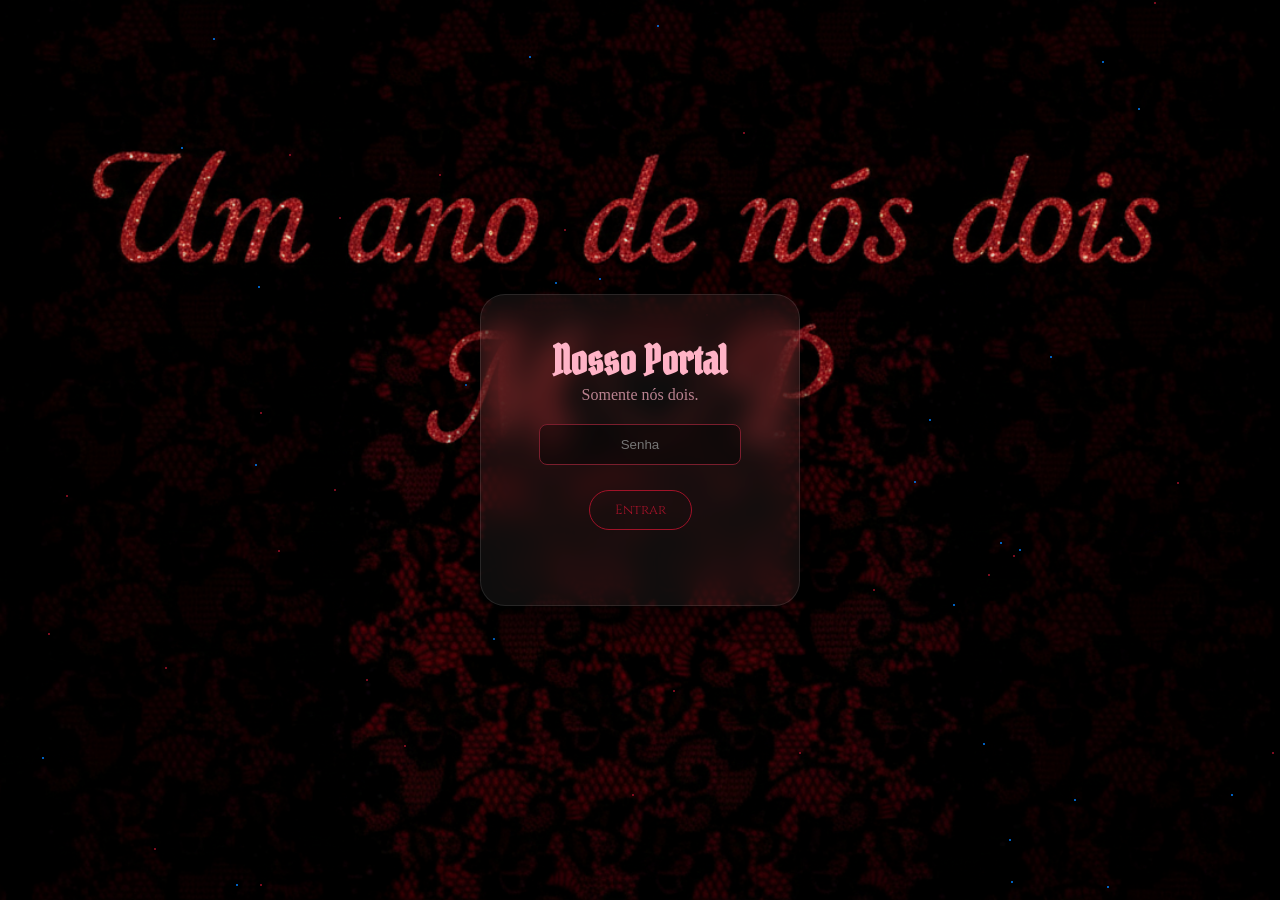
==== index.html @ 2c38cc0b "Update print statement from 'Hello' to 'Goodbye'" ====
<!DOCTYPE html>
<html lang="pt-br">
<head>
<meta charset="UTF-8">
<meta name="viewport" content="width=device-width, initial-scale=1.0">
<title>Acesso</title>

<link rel="icon" type="img/png" href="img/p.png">
<link href="https://fonts.googleapis.com/css2?family=Pirata+One&family=Cinzel&family=Cinzel+Decorative:wght@700&family=IM+Fell+English+SC&display=swap" rel="stylesheet">

<style>
*, *::before, *::after {
    margin: 0; padding: 0; box-sizing: border-box;
}

body::before {
    content: "";
    position: fixed;
    top: 0; left: 0;
    width: 100%; height: 100%;
    background: url('https://www.transparenttextures.com/patterns/stardust.png');
    opacity: 0.12;
    pointer-events: none;
    z-index: 1000;
    transition: opacity 3s ease;
}

body {
    height: 100vh;
    background: url("img/goth.png") no-repeat center center fixed;
    background-size: cover; 
    display: flex;
    justify-content: center;
    align-items: center;
    font-family: 'IM Fell English SC', serif;
    overflow: hidden;
    background-color: black;
    transition: background 1s cubic-bezier(0.25, 1, 0.5, 1), cursor 0.3s ease;
}

body.cursor-gogh { cursor: url("data:image/svg+xml;utf8,<svg xmlns='http://www.w3.org/2000/svg' width='32' height='32' style='font-size:24px'><text y='24'>🖌️</text></svg>"), auto; }
body.cursor-goth { cursor: url("data:image/svg+xml;utf8,<svg xmlns='http://www.w3.org/2000/svg' width='32' height='32' style='font-size:24px'><text y='24'>⚰️</text></svg>"), auto; }
body.cursor-hello { cursor: url("data:image/svg+xml;utf8,<svg xmlns='http://www.w3.org/2000/svg' width='32' height='32' style='font-size:24px'><text y='24'>🎀</text></svg>"), auto; }
body.cursor-blood { cursor: url("data:image/svg+xml;utf8,<svg xmlns='http://www.w3.org/2000/svg' width='32' height='32' style='font-size:24px'><text y='24'>🔪</text></svg>"), auto; }

.particle {
    position: absolute;
    pointer-events: none;
    transition: opacity 1s ease, transform 1s ease;
}

.star-style {
    width: 2px; height: 2px;
    border-radius: 50%;
    animation: moveUp linear infinite, twinkle 2s ease-in-out infinite alternate;
}

.ember-style {
    width: var(--size);
    height: var(--size);
    background: radial-gradient(circle, rgba(230,70,20,0.9) 0%, rgba(50,10,5,0.4) 80%);
    border-radius: 30% 70% 70% 30% / 30% 40% 60% 70%;
    box-shadow: 0 0 8px rgba(255,80,20,0.6), 0 0 15px rgba(255,40,0,0.3);
    filter: blur(0.5px);
    animation: moveUp linear infinite, emberSway 3s ease-in-out infinite alternate;
}

@keyframes moveUp {
    from { transform: translateY(105vh) translateX(0); }
    to { transform: translateY(-10vh) translateX(var(--drift)); }
}

@keyframes twinkle {
    0% { opacity: 0.2; transform: scale(0.8); }
    100% { opacity: 0.8; transform: scale(1.2); }
}

@keyframes emberSway {
    0% { margin-left: 0px; rotate: 0deg; }
    100% { margin-left: 25px; rotate: 45deg; opacity: 0.4; }
}

.login-box {
    width: 320px;
    padding: 40px;
    border: 1px solid rgba(255, 255, 255, 0.1);
    border-radius: 25px;
    box-shadow: 0 20px 50px rgba(0, 0, 0, 0.6);
    background: rgba(255, 255, 255, 0.05);
    backdrop-filter: blur(15px);
    -webkit-backdrop-filter: blur(15px);
    text-align: center;
    color: #ffb3c6;
    z-index: 10;
    position: relative;
    transition: transform 0.1s ease-out, box-shadow 1s ease-in-out, border-color 1s ease-in-out, color 1s ease-in-out, background 1s ease-in-out, border-radius 1s ease-in-out, border-width 0.3s ease, width 0.5s ease;
}

input {
    width: 85%;
    padding: 12px;
    margin-top: 20px;
    background: rgba(0, 0, 0, 0.4);
    border: 1px solid #7a1e2d;
    border-radius: 8px;
    color: #ffb3c6;
    text-align: center;
    outline: none;
    transition: all 0.5s ease;
}

button {
    margin-top: 25px;
    padding: 10px 25px;
    background: transparent;
    border: 1px solid #a11228;
    color: #a11228;
    cursor: inherit;
    font-family: 'Cinzel', serif;
    border-radius: 20px;
    transition: all 0.5s ease;
}

button:hover { background: #a11228; color: black; box-shadow: 0 0 15px #a11228; }

#mensagem { margin-top: 15px; font-weight: bold; min-height: 20px; transition: color 0.4s; }

.state-gogh { border-color: #f1c40f !important; box-shadow: 0 0 40px rgba(241, 196, 15, 0.4) !important; color: #f1c40f !important; }
.state-goth { border-color: #ffffff !important; box-shadow: 0 0 40px rgba(255, 255, 255, 0.4) !important; color: #fff !important; }
.state-hello { border-color: #ffc9da !important; box-shadow: 0 0 40px rgba(255, 201, 218, 0.4) !important; color: #ffc9da !important; }
.state-blood { border-color: #ff0000 !important; box-shadow: 0 0 40px rgba(255, 0, 0, 0.5) !important; color: #ff0000 !important; }
.state-quero { border-color: #0080ff !important; box-shadow: 0 0 40px rgba(0, 128, 255, 0.4) !important; color: #0080ff !important; }

.metamorfose-impacto { animation: quickFlop 0.35s cubic-bezier(0.215, 0.610, 0.355, 1) forwards; }

@keyframes quickFlop {
    0% { transform: scale(1); filter: brightness(1); }
    30% { transform: scale(1.04); filter: brightness(1.8) blur(1px); }
    100% { transform: scale(1); filter: brightness(1); }
}

body.metamorfose-ativa { background-size: cover !important; }

.login-box.metamorfose-caixa {
    width: 380px;
    background: rgba(0, 0, 0, 0.4) !important;
    backdrop-filter: blur(20px) !important;
    -webkit-backdrop-filter: blur(20px) !important;
    border-radius: 0px !important;
    color: #dfba73 !important;
    border-width: 45px !important;
    border-style: solid !important;
    border-image-slice: 65 fill !important;
    box-shadow: 0 40px 90px rgba(0, 0, 0, 1), inset 0 0 45px rgba(122, 30, 45, 0.3), 0 0 60px rgba(223, 186, 115, 0.2) !important;
}

.metamorfose-caixa input {
    background: rgba(0, 0, 0, 0.85) !important;
    border: 1px solid #dfba73 !important;
    color: #fff !important;
    font-family: 'Cinzel', serif;
    letter-spacing: 5px;
    box-shadow: inset 0 0 15px rgba(122, 30, 45, 0.7) !important;
}

.metamorfose-caixa button {
    border: 1px solid #dfba73 !important;
    color: #dfba73 !important;
    background: rgba(20, 2, 3, 0.9) !important;
    font-weight: bold;
    letter-spacing: 3px;
    border-radius: 0px !important;
}
.metamorfose-caixa button:hover {
    background: #dfba73 !important;
    color: #050101 !important;
    box-shadow: 0 0 25px #dfba73 !important;
}

.transition-overlay { position: fixed; top: 0; left: 0; width: 100vw; height: 100vh; pointer-events: none; z-index: 2000; overflow: hidden; }
.final-color-fill { position: fixed; top: 0; left: 0; width: 100vw; height: 100vh; z-index: 2100; opacity: 0; pointer-events: none; animation: finalFillFade 1.5s forwards; animation-delay: 2.5s; }

@keyframes finalFillFade { 0% { opacity: 0; } 100% { opacity: 1; } }

.cross-img {
    position: absolute;
    width: var(--w);
    height: auto;
    filter: drop-shadow(0 0 15px rgba(0,0,0,0.95)) drop-shadow(0 0 5px rgba(223,186,115,0.4));
    z-index: 2002;
    opacity: 0;
}

@keyframes flyCrossImage {
    0% { transform: translate(var(--startX), var(--startY)) scale(0.4) rotate(var(--rotStart)); opacity: 0; }
    15% { opacity: 1; }
    85% { opacity: 1; }
    100% { transform: translate(var(--endX), var(--endY)) scale(1.4) rotate(var(--rotEnd)); opacity: 0; }
}

.mist {
    position: absolute;
    width: 200vw; height: 200vh;
    background: radial-gradient(circle, rgba(10, 1, 1, 0.99) 0%, transparent 85%);
    z-index: 2001;
    opacity: 0;
    animation: riseMist 4s forwards ease-in-out;
}

@keyframes riseMist {
    0% { transform: translateY(80vh); opacity: 0; }
    100% { transform: translateY(-30vh); opacity: 1; }
}

.exit-portal { 
    opacity: 0 !important; 
    transform: scale(0.55) perspective(1000px) rotateX(-25deg) translateY(-60px) !important; 
    pointer-events: none; 
    transition: all 2s cubic-bezier(0.6, -0.28, 0.735, 0.045) !important; 
}

.shake { animation: shake 0.5s; border-color: #ff0000 !important; }
@keyframes shake { 0%, 100% { transform: translateX(0); } 25% { transform: translateX(-5px); } 75% { transform: translateX(5px); } }
</style>
</head>

<body>

<div class="login-box" id="loginBox">
    <h2 id="tituloPortal" style="font-family: 'Pirata One', cursive; font-size: 2.5rem; margin-bottom: 0; transition: all 0.3s cubic-bezier(0.25, 1, 0.5, 1);">Nosso Portal</h2>
    <p id="subtituloPortal" style="opacity: 0.7; transition: all 0.3s cubic-bezier(0.25, 1, 0.5, 1);">Somente nós dois.</p>

    <input type="password" id="senha" placeholder="Senha" autocomplete="off">
    <br>
    <button onclick="entrar()" id="btnEntrar">Entrar</button>

    <audio id="musicaFundo" loop>
        <source src="music/dark.mp3" type="audio/mpeg">
    </audio>

    <p id="mensagem"></p>
</div>

<script>
const SENHA_SECRETA_GOTICA = "relicario"; 
const URL_DESTINO_GOTICO   = "https://2p666.github.io/Vitoriano/"; 
const CAMINHO_IMAGEM_CRUZ    = "img/Cruz.png"; 
const IMAGEM_FUNDO_METAMORFOSE = "img/Skull.png";
const IMAGEM_MOLDURA_GOTICA    = "img/moldura.png"; 

const inputSenha = document.getElementById("senha");
const box = document.getElementById("loginBox");
const body = document.body;
const musica = document.getElementById("musicaFundo");
let erros = 0;
let metamorfoseDisparada = false;
let faseDoisLiberada = false;

// CORREÇÃO: Força o estado original da página ao retornar via setinha do navegador
window.addEventListener("pageshow", (event) => {
    // Reseta o input e remove classes de estado que poderiam travar a interface
    inputSenha.value = "";
    box.classList.remove('exit-portal');
    box.style.display = 'block';
    
    if (event.persisted || (window.performance && window.performance.navigation.type === 2)) {
        desfazerMetamorfose();
    }
});

function recriarParticulas(tipo) {
    document.querySelectorAll('.particle').forEach(p => p.remove());
    for(let i=0; i<55; i++){ 
        let p = document.createElement("div");
        p.className = "particle";
        p.style.left = Math.random() * 100 + "%";
        p.style.top = Math.random() * 100 + "vh";
        if (tipo === 'brasas') {
            p.classList.add('ember-style');
            const size = (Math.random() * 5 + 2) + "px";
            p.style.setProperty('--size', size);
            p.style.setProperty('--drift', (Math.random() * 80 - 40) + "px");
            p.style.animationDuration = (Math.random() * 4 + 3) + "s";
        } else {
            p.classList.add('star-style');
            p.style.background = Math.random() > 0.5 ? "#a11228" : "#0080ff";
            p.style.animationDuration = (Math.random() * 10 + 8) + "s";
        }
        p.style.animationDelay = (Math.random() * 4) + "s";
        document.body.appendChild(p);
    }
}

recriarParticulas('estrelas');

inputSenha.addEventListener("input", (e) => {
    const val = e.target.value.toLowerCase().trim();
    if(val === SENHA_SECRETA_GOTICA) {
        if(!metamorfoseDisparada) {
            metamorfoseDisparada = true;
            executarMetamorfoseCompleta();
        }
        return;
    }
    if(metamorfoseDisparada && val !== SENHA_SECRETA_GOTICA) {
        desfazerMetamorfose();
        return;
    }
    box.classList.remove('state-gogh', 'state-goth', 'state-hello', 'state-blood', 'state-quero');
    body.classList.remove('cursor-gogh', 'cursor-goth', 'cursor-hello', 'cursor-blood');
    if(val.includes("gogh")) { box.classList.add('state-gogh'); body.classList.add('cursor-gogh'); } 
    else if(val.includes("goth")) { box.classList.add('state-goth'); body.classList.add('cursor-goth'); } 
    else if(val.includes("hello") || val.includes("kitty")) { box.classList.add('state-hello'); body.classList.add('cursor-hello'); } 
    else if(val.includes("escatologia")) { box.classList.add('state-blood'); body.classList.add('cursor-blood'); } 
    else if(val.includes("quero vose")) { box.classList.add('state-quero'); }
});

document.addEventListener('mousemove', (e) => {
    if(box.classList.contains('exit-portal') || box.classList.contains('metamorfose-impacto')) {
        box.style.transform = "perspective(1000px) rotateX(0deg) rotateY(0deg)";
        return;
    }
    const x = e.clientX; const y = e.clientY;
    const rect = box.getBoundingClientRect();
    const boxCenterX = rect.left + rect.width / 2;
    const boxCenterY = rect.top + rect.height / 2;
    const rotateX = (boxCenterY - y) / 25; const rotateY = (x - boxCenterX) / 25;
    box.style.transform = `perspective(1000px) rotateX(${rotateX}deg) rotateY(${rotateY}deg)`;
});

inputSenha.addEventListener("keypress", (e) => { 
    if(e.key === "Enter") {
        if(faseDoisLiberada) dispararSaidaPortal();
        else entrar(); 
    }
});

function executarMetamorfoseCompleta() {
    musica.play().catch(e => console.log("Áudio aguardando interação."));
    const msg = document.getElementById("mensagem");
    const titulo = document.getElementById("tituloPortal");
    const subtitulo = document.getElementById("subtituloPortal");
    box.classList.add('metamorfose-impacto');
    box.style.borderImageSource = `url("${IMAGEM_MOLDURA_GOTICA}")`;
    body.style.background = `linear-gradient(135deg, rgba(10, 0, 1, 0.99) 0%, rgba(32, 1, 4, 0.95) 45%, rgba(0, 0, 0, 1) 100%), url("${IMAGEM_FUNDO_METAMORFOSE}") no-repeat center center fixed`;
    body.classList.add('metamorfose-ativa');
    box.classList.add('metamorfose-caixa');
    body.classList.remove('cursor-gogh', 'cursor-goth', 'cursor-hello', 'cursor-blood');
    body.classList.add('cursor-goth');
    recriarParticulas('brasas');
    msg.style.color = "#dfba73";
    msg.innerText = "Para sempre";
    titulo.style.fontFamily = "'Cinzel Decorative', serif";
    titulo.innerText = "Codein";
    titulo.style.textShadow = "0 0 20px rgba(223, 186, 115, 0.6)";
    subtitulo.innerText = "1 ANO";
    subtitulo.style.color = "#dfba73";
    subtitulo.style.opacity = "0.9";
    faseDoisLiberada = true; 
    setTimeout(() => { box.classList.remove('metamorfose-impacto'); }, 400);
}

function desfazerMetamorfose() {
    musica.pause();
    musica.currentTime = 0;
    metamorfoseDisparada = false;
    faseDoisLiberada = false;
    box.classList.remove('metamorfose-impacto');
    box.style.borderImageSource = "none";
    box.style.borderWidth = "";
    body.style.background = ""; 
    body.classList.remove('metamorfose-ativa');
    box.classList.remove('metamorfose-caixa');
    body.classList.remove('cursor-goth');
    recriarParticulas('estrelas');
    const titulo = document.getElementById("tituloPortal");
    const subtitulo = document.getElementById("subtituloPortal");
    const msg = document.getElementById("mensagem");
    titulo.style.fontFamily = "'Pirata One', cursive";
    titulo.innerText = "Nosso Portal";
    titulo.style.textShadow = "none";
    subtitulo.innerText = "Somente nós dois.";
    subtitulo.style.color = "";
    subtitulo.style.opacity = "0.7";
    msg.innerText = "";
}

function dispararSaidaPortal() {
    box.classList.add('exit-portal');
    triggerSpecialTransition(() => { window.location.href = URL_DESTINO_GOTICO; });
}

function triggerSpecialTransition(callback) {
    const container = document.createElement('div');
    container.className = 'transition-overlay';
    document.body.appendChild(container);
    const colorFill = document.createElement('div');
    colorFill.className = 'final-color-fill';
    colorFill.style.backgroundColor = "#030001"; 
    document.body.appendChild(colorFill);
    const mist = document.createElement('div');
    mist.className = 'mist';
    container.appendChild(mist);
    for(let i=0; i<15; i++) {
        setTimeout(() => {
            if(!box.classList.contains('exit-portal')) return;
            const img = document.createElement('img');
            img.src = CAMINHO_IMAGEM_CRUZ;
            img.className = 'cross-img';
            const width = Math.floor(Math.random() * 40 + 50) + "px";
            const startX = Math.random() * 90 + "vw";
            const startY = "110vh";
            const endX = (Math.random() * 120 - 10) + "vw";
            const endY = "-30vh";
            const rotStart = Math.random() * 40 - 20;
            const rotEnd = rotStart + (Math.random() * 60 - 30);
            img.style.setProperty('--w', width);
            img.style.setProperty('--startX', startX);
            img.style.setProperty('--startY', startY);
            img.style.setProperty('--endX', endX);
            img.style.setProperty('--endY', endY);
            img.style.setProperty('--rotStart', rotStart + 'deg');
            img.style.setProperty('--rotEnd', rotEnd + 'deg');
            img.style.animation = `flyCrossImage 4s forwards ease-in-out`;
            container.appendChild(img);
        }, i * 180);
    }
    setTimeout(callback, 4000); 
}

function entrar() {
    if (faseDoisLiberada) { dispararSaidaPortal(); return; }
    if (metamorfoseDisparada) return; 
    let senha = inputSenha.value.toLowerCase().trim();
    const msg = document.getElementById("mensagem");
    box.classList.remove('shake');
    function acerto(url, texto, particleColor, usarTransicao) {
        msg.style.color = particleColor;
        if(texto) msg.innerText = texto;
        if(url) {
            document.body.style.background = "black";
            box.classList.add('exit-portal');
            if(usarTransicao) { triggerSpecialTransition(() => { window.location.href = url; }); } 
            else { setTimeout(() => { window.location.href = url; }, 1000); }
        } else {
            box.style.borderColor = particleColor;
            box.style.boxShadow = `0 0 30px ${particleColor}`;
            setTimeout(() => { box.style.borderColor = ""; box.style.boxShadow = ""; }, 3000);
        }
    }
    if (senha === "goth") acerto("https://2p666.github.io/goth/", "O portal das sombras se abre...", "#ffffff", true);
    else if (senha === "gogh") acerto("https://2p666.github.io/gogh/index.html", "Pintando nossa história...", "#f1c40f");
    else if (senha === "hellokitty" || senha === "hello") acerto("https://2p666.github.io/Hello/", "Hello Kitty!!!", "#ffc9da");
    else if (senha === "primeiro") acerto("Burton.html", "O primeiro de vários", "#a11228", true);
    else if (senha === "amo você") acerto("https://2p666.github.io/Sixmonts/", "Eu te amo mais", "#ff4d4d");
    else if (senha === "quero vose") acerto("https://2p666.github.io/Contador./", "Contando os segundos...", "#0080ff");
    else if (senha === "nenem") acerto(null, "Eu te amo MUUUIITOO.", "#0080ff");
    else if (senha === "papai") acerto(null, "QUE LINDAAA VOSE ACERTOU", "#0080ff");
    else if (senha === "segredo") acerto(null, "Gênia", "#0080ff");
    else if (senha === "codeina") acerto(null, "Dona do meu ser.", "#0080ff");
    else if (senha === "escatologia filmes") acerto("https://escatologiafilmes.com", "O horror se aproxima...", "#ff0000");
    else if (senha === "larga a mão") acerto(null, "KKKKKKK larga a mão que você escreveu larga a mão", "#0080ff");
    else if (senha === "infinito") acerto(null, "Nosso tempo é eterno.", "#0080ff");
    else if (senha === "kaneki" || senha === "paulo") acerto(null, "Eu i ele né", "#0080ff");
    else if (senha === "tubarão te amo") acerto(null, "TCHUBARAAAWWWWW", "#0080ff");
    else if (senha === "") msg.innerText = "Digite a chave.";
    else {
        erros++;
        void box.offsetWidth; 
        box.classList.add('shake');
        msg.style.color = "#ff0000";
        msg.innerText = erros >= 3 ? "Dica: Só dia 01/06" : "Senha Incorreta.";
    }
}
</script>
</body>
</html>
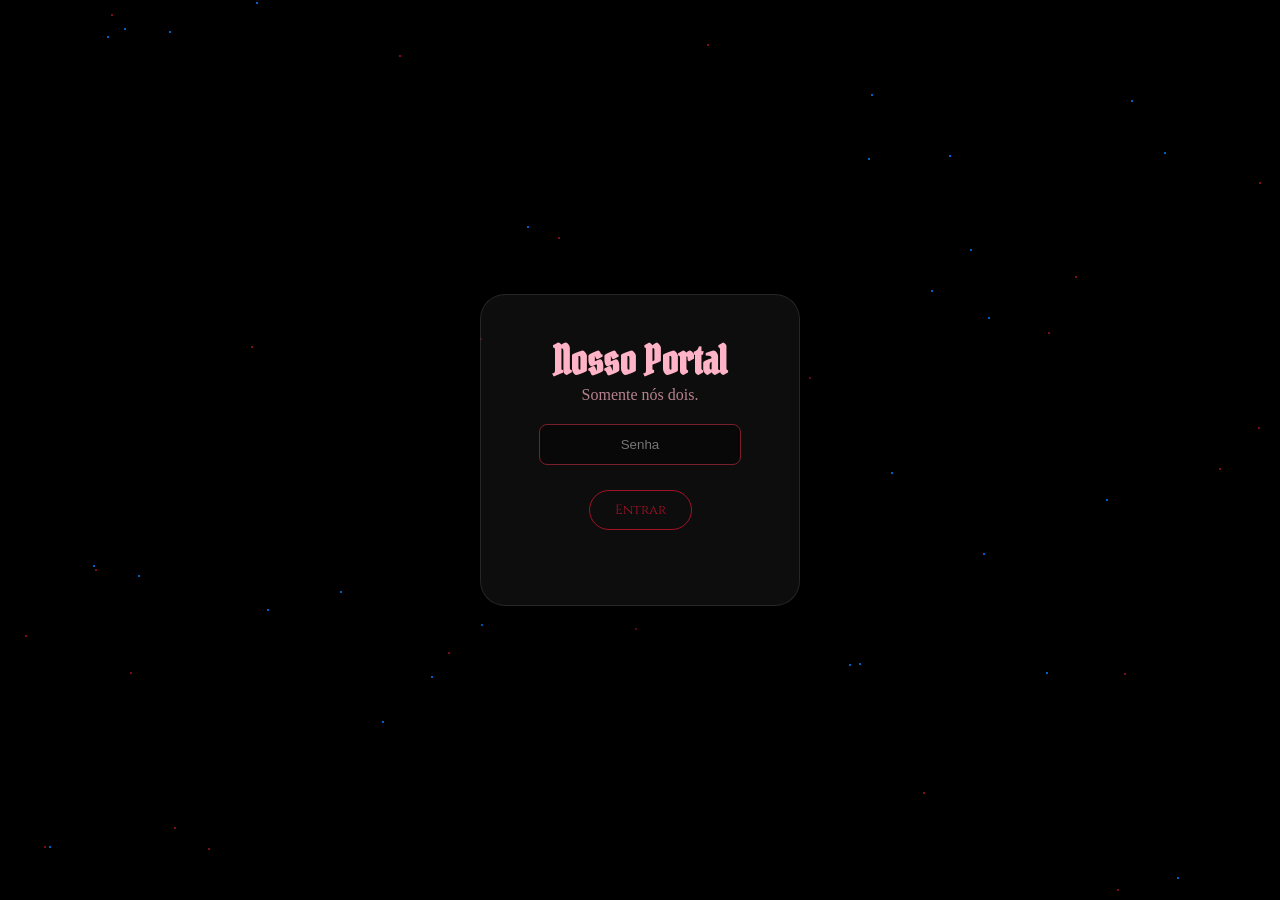
==== commit 706ef96a: "Update index.html" ====
--- a/index.html
+++ b/index.html
@@ -27,7 +27,7 @@
 
 body {
     height: 100vh;
-    background: url("img/goth.png") no-repeat center center fixed;
+    background: url("img/goth.pjg") no-repeat center center fixed;
     background-size: cover; 
     display: flex;
     justify-content: center;
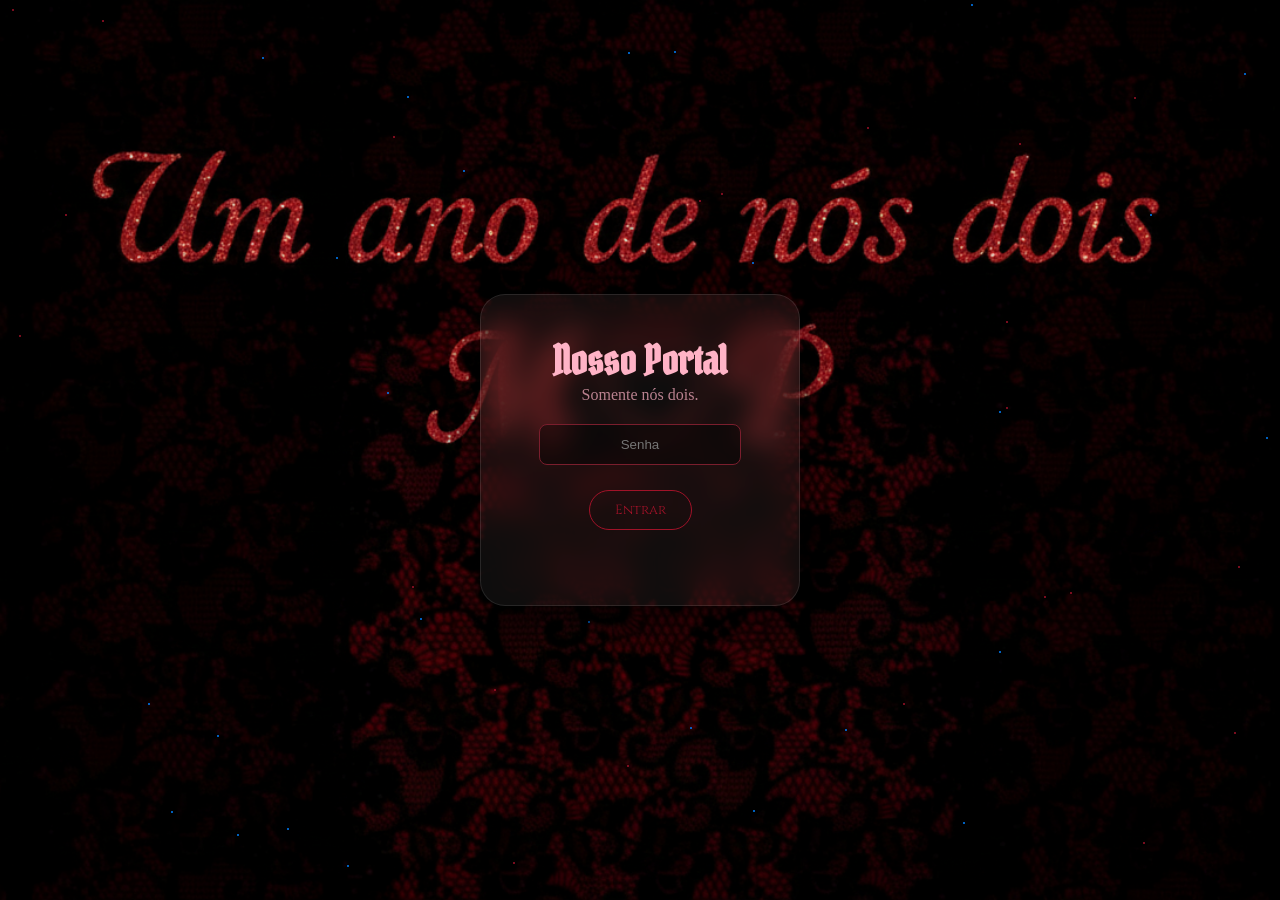
==== commit c58b0279: "Update print statement from 'Hello' to 'Goodbye'" ====
--- a/index.html
+++ b/index.html
@@ -27,7 +27,7 @@
 
 body {
     height: 100vh;
-    background: url("img/goth.pjg") no-repeat center center fixed;
+    background: url("img/goth.png") no-repeat center center fixed;
     background-size: cover; 
     display: flex;
     justify-content: center;
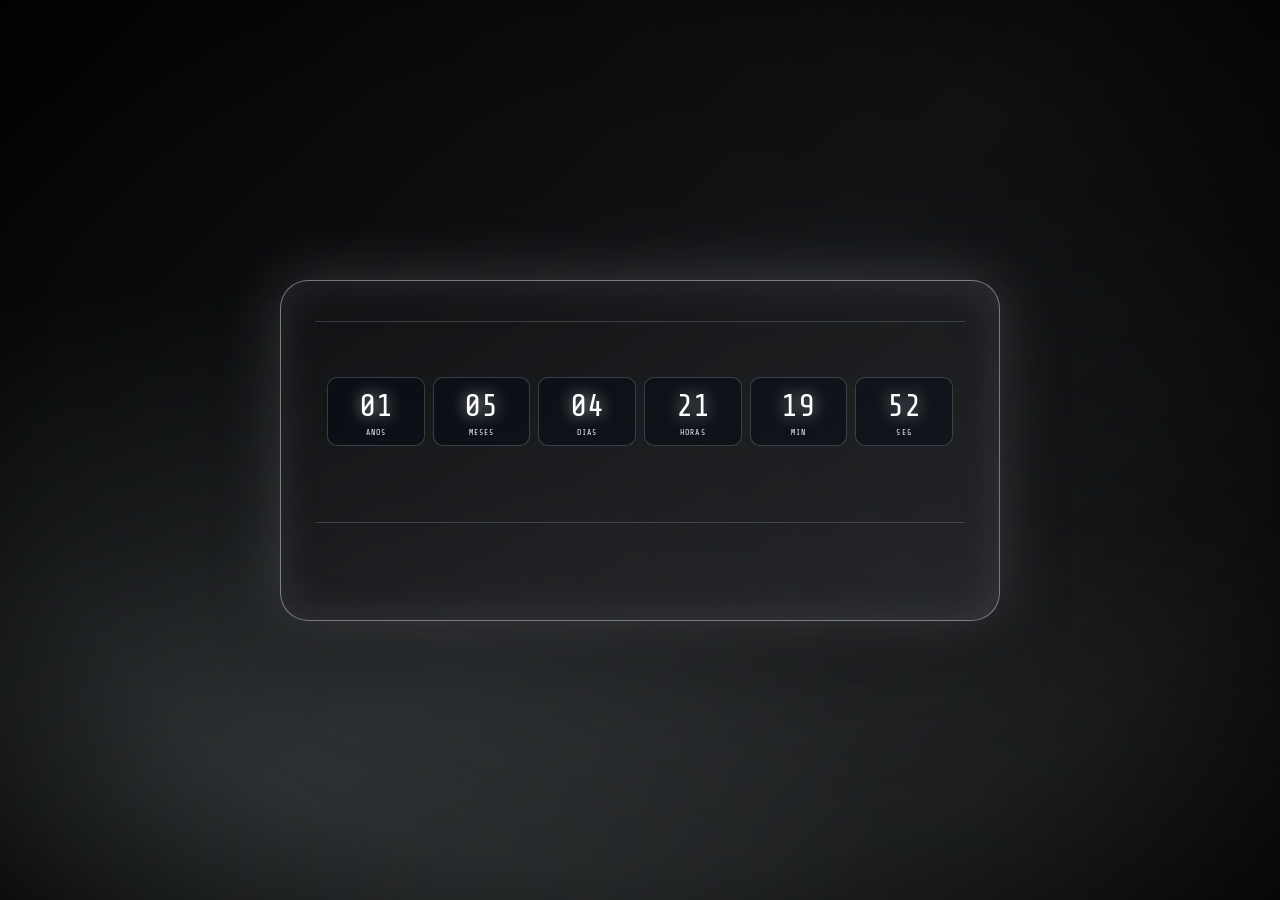
==== commit 395cf833: "Update index.html" ====
--- a/index.html
+++ b/index.html
@@ -1,477 +1,815 @@
-<!DOCTYPE html>
-<html lang="pt-br">
+<!doctype html>
+<html lang="pt-BR">
 <head>
-<meta charset="UTF-8">
-<meta name="viewport" content="width=device-width, initial-scale=1.0">
-<title>Acesso</title>
-
-<link rel="icon" type="img/png" href="img/p.png">
-<link href="https://fonts.googleapis.com/css2?family=Pirata+One&family=Cinzel&family=Cinzel+Decorative:wght@700&family=IM+Fell+English+SC&display=swap" rel="stylesheet">
-
-<style>
-*, *::before, *::after {
-    margin: 0; padding: 0; box-sizing: border-box;
-}
-
-body::before {
-    content: "";
-    position: fixed;
-    top: 0; left: 0;
-    width: 100%; height: 100%;
-    background: url('https://www.transparenttextures.com/patterns/stardust.png');
-    opacity: 0.12;
-    pointer-events: none;
-    z-index: 1000;
-    transition: opacity 3s ease;
-}
-
-body {
-    height: 100vh;
-    background: url("img/goth.png") no-repeat center center fixed;
-    background-size: cover; 
-    display: flex;
-    justify-content: center;
-    align-items: center;
-    font-family: 'IM Fell English SC', serif;
-    overflow: hidden;
-    background-color: black;
-    transition: background 1s cubic-bezier(0.25, 1, 0.5, 1), cursor 0.3s ease;
-}
-
-body.cursor-gogh { cursor: url("data:image/svg+xml;utf8,<svg xmlns='http://www.w3.org/2000/svg' width='32' height='32' style='font-size:24px'><text y='24'>🖌️</text></svg>"), auto; }
-body.cursor-goth { cursor: url("data:image/svg+xml;utf8,<svg xmlns='http://www.w3.org/2000/svg' width='32' height='32' style='font-size:24px'><text y='24'>⚰️</text></svg>"), auto; }
-body.cursor-hello { cursor: url("data:image/svg+xml;utf8,<svg xmlns='http://www.w3.org/2000/svg' width='32' height='32' style='font-size:24px'><text y='24'>🎀</text></svg>"), auto; }
-body.cursor-blood { cursor: url("data:image/svg+xml;utf8,<svg xmlns='http://www.w3.org/2000/svg' width='32' height='32' style='font-size:24px'><text y='24'>🔪</text></svg>"), auto; }
-
-.particle {
-    position: absolute;
-    pointer-events: none;
-    transition: opacity 1s ease, transform 1s ease;
-}
-
-.star-style {
-    width: 2px; height: 2px;
-    border-radius: 50%;
-    animation: moveUp linear infinite, twinkle 2s ease-in-out infinite alternate;
-}
-
-.ember-style {
-    width: var(--size);
-    height: var(--size);
-    background: radial-gradient(circle, rgba(230,70,20,0.9) 0%, rgba(50,10,5,0.4) 80%);
-    border-radius: 30% 70% 70% 30% / 30% 40% 60% 70%;
-    box-shadow: 0 0 8px rgba(255,80,20,0.6), 0 0 15px rgba(255,40,0,0.3);
-    filter: blur(0.5px);
-    animation: moveUp linear infinite, emberSway 3s ease-in-out infinite alternate;
-}
-
-@keyframes moveUp {
-    from { transform: translateY(105vh) translateX(0); }
-    to { transform: translateY(-10vh) translateX(var(--drift)); }
-}
-
-@keyframes twinkle {
-    0% { opacity: 0.2; transform: scale(0.8); }
-    100% { opacity: 0.8; transform: scale(1.2); }
-}
-
-@keyframes emberSway {
-    0% { margin-left: 0px; rotate: 0deg; }
-    100% { margin-left: 25px; rotate: 45deg; opacity: 0.4; }
-}
-
-.login-box {
-    width: 320px;
-    padding: 40px;
-    border: 1px solid rgba(255, 255, 255, 0.1);
-    border-radius: 25px;
-    box-shadow: 0 20px 50px rgba(0, 0, 0, 0.6);
-    background: rgba(255, 255, 255, 0.05);
-    backdrop-filter: blur(15px);
-    -webkit-backdrop-filter: blur(15px);
-    text-align: center;
-    color: #ffb3c6;
-    z-index: 10;
-    position: relative;
-    transition: transform 0.1s ease-out, box-shadow 1s ease-in-out, border-color 1s ease-in-out, color 1s ease-in-out, background 1s ease-in-out, border-radius 1s ease-in-out, border-width 0.3s ease, width 0.5s ease;
-}
-
-input {
-    width: 85%;
-    padding: 12px;
-    margin-top: 20px;
-    background: rgba(0, 0, 0, 0.4);
-    border: 1px solid #7a1e2d;
-    border-radius: 8px;
-    color: #ffb3c6;
-    text-align: center;
-    outline: none;
-    transition: all 0.5s ease;
-}
-
-button {
-    margin-top: 25px;
-    padding: 10px 25px;
-    background: transparent;
-    border: 1px solid #a11228;
-    color: #a11228;
-    cursor: inherit;
-    font-family: 'Cinzel', serif;
-    border-radius: 20px;
-    transition: all 0.5s ease;
-}
-
-button:hover { background: #a11228; color: black; box-shadow: 0 0 15px #a11228; }
-
-#mensagem { margin-top: 15px; font-weight: bold; min-height: 20px; transition: color 0.4s; }
-
-.state-gogh { border-color: #f1c40f !important; box-shadow: 0 0 40px rgba(241, 196, 15, 0.4) !important; color: #f1c40f !important; }
-.state-goth { border-color: #ffffff !important; box-shadow: 0 0 40px rgba(255, 255, 255, 0.4) !important; color: #fff !important; }
-.state-hello { border-color: #ffc9da !important; box-shadow: 0 0 40px rgba(255, 201, 218, 0.4) !important; color: #ffc9da !important; }
-.state-blood { border-color: #ff0000 !important; box-shadow: 0 0 40px rgba(255, 0, 0, 0.5) !important; color: #ff0000 !important; }
-.state-quero { border-color: #0080ff !important; box-shadow: 0 0 40px rgba(0, 128, 255, 0.4) !important; color: #0080ff !important; }
-
-.metamorfose-impacto { animation: quickFlop 0.35s cubic-bezier(0.215, 0.610, 0.355, 1) forwards; }
-
-@keyframes quickFlop {
-    0% { transform: scale(1); filter: brightness(1); }
-    30% { transform: scale(1.04); filter: brightness(1.8) blur(1px); }
-    100% { transform: scale(1); filter: brightness(1); }
-}
-
-body.metamorfose-ativa { background-size: cover !important; }
-
-.login-box.metamorfose-caixa {
-    width: 380px;
-    background: rgba(0, 0, 0, 0.4) !important;
-    backdrop-filter: blur(20px) !important;
-    -webkit-backdrop-filter: blur(20px) !important;
-    border-radius: 0px !important;
-    color: #dfba73 !important;
-    border-width: 45px !important;
-    border-style: solid !important;
-    border-image-slice: 65 fill !important;
-    box-shadow: 0 40px 90px rgba(0, 0, 0, 1), inset 0 0 45px rgba(122, 30, 45, 0.3), 0 0 60px rgba(223, 186, 115, 0.2) !important;
-}
-
-.metamorfose-caixa input {
-    background: rgba(0, 0, 0, 0.85) !important;
-    border: 1px solid #dfba73 !important;
-    color: #fff !important;
-    font-family: 'Cinzel', serif;
-    letter-spacing: 5px;
-    box-shadow: inset 0 0 15px rgba(122, 30, 45, 0.7) !important;
-}
-
-.metamorfose-caixa button {
-    border: 1px solid #dfba73 !important;
-    color: #dfba73 !important;
-    background: rgba(20, 2, 3, 0.9) !important;
-    font-weight: bold;
-    letter-spacing: 3px;
-    border-radius: 0px !important;
-}
-.metamorfose-caixa button:hover {
-    background: #dfba73 !important;
-    color: #050101 !important;
-    box-shadow: 0 0 25px #dfba73 !important;
-}
-
-.transition-overlay { position: fixed; top: 0; left: 0; width: 100vw; height: 100vh; pointer-events: none; z-index: 2000; overflow: hidden; }
-.final-color-fill { position: fixed; top: 0; left: 0; width: 100vw; height: 100vh; z-index: 2100; opacity: 0; pointer-events: none; animation: finalFillFade 1.5s forwards; animation-delay: 2.5s; }
-
-@keyframes finalFillFade { 0% { opacity: 0; } 100% { opacity: 1; } }
-
-.cross-img {
-    position: absolute;
-    width: var(--w);
-    height: auto;
-    filter: drop-shadow(0 0 15px rgba(0,0,0,0.95)) drop-shadow(0 0 5px rgba(223,186,115,0.4));
-    z-index: 2002;
-    opacity: 0;
-}
-
-@keyframes flyCrossImage {
-    0% { transform: translate(var(--startX), var(--startY)) scale(0.4) rotate(var(--rotStart)); opacity: 0; }
-    15% { opacity: 1; }
-    85% { opacity: 1; }
-    100% { transform: translate(var(--endX), var(--endY)) scale(1.4) rotate(var(--rotEnd)); opacity: 0; }
-}
-
-.mist {
-    position: absolute;
-    width: 200vw; height: 200vh;
-    background: radial-gradient(circle, rgba(10, 1, 1, 0.99) 0%, transparent 85%);
-    z-index: 2001;
-    opacity: 0;
-    animation: riseMist 4s forwards ease-in-out;
-}
-
-@keyframes riseMist {
-    0% { transform: translateY(80vh); opacity: 0; }
-    100% { transform: translateY(-30vh); opacity: 1; }
-}
-
-.exit-portal { 
-    opacity: 0 !important; 
-    transform: scale(0.55) perspective(1000px) rotateX(-25deg) translateY(-60px) !important; 
-    pointer-events: none; 
-    transition: all 2s cubic-bezier(0.6, -0.28, 0.735, 0.045) !important; 
-}
-
-.shake { animation: shake 0.5s; border-color: #ff0000 !important; }
-@keyframes shake { 0%, 100% { transform: translateX(0); } 25% { transform: translateX(-5px); } 75% { transform: translateX(5px); } }
-</style>
+  <meta charset="utf-8">
+  <meta name="viewport" content="width=device-width, initial-scale=1">
+  <title>Multivariável</title>
+  <link rel="preconnect" href="https://fonts.googleapis.com">
+  <link rel="preconnect" href="https://fonts.gstatic.com" crossorigin>
+  <link href="https://fonts.googleapis.com/css2?family=Cinzel:wght@500;600;700&family=IM+Fell+English:ital@0;1&family=Share+Tech+Mono&display=swap" rel="stylesheet">
+  <style>
+    /* ==============================================================
+       MULTIVARIÁVEL — CONTADOR DO REINO
+       Tudo que você precisa trocar está concentrado em CONFIG, no JS.
+       Não há SVG nem imagens externas: use somente seus arquivos em img/.
+       ============================================================== */
+
+    :root {
+      --accent: #bfc2c7;
+      --accent-rgb: 191, 194, 199;
+      --accent-soft: #f1f1f1;
+      --ink: #121416;
+      --panel: rgba(18, 19, 21, .76);
+      --moon-glow: rgba(225, 225, 225, .25);
+    }
+
+    * { box-sizing: border-box; }
+
+    html,
+    body {
+      width: 100%;
+      min-height: 100%;
+      margin: 0;
+      overflow: hidden;
+      background: #05090e;
+      color: #f5fbff;
+    }
+
+    body {
+      font-family: 'IM Fell English', Georgia, serif;
+      user-select: none;
+    }
+
+    #scene,
+    .layer {
+      position: fixed;
+      inset: 0;
+      overflow: hidden;
+    }
+
+    #scene {
+      isolation: isolate;
+      background-color: var(--ink);
+      background-image: var(--background-image);
+      background-position: center;
+      background-size: cover;
+      background-repeat: no-repeat;
+      transition: background-image 1.2s ease, filter 1.2s ease, background-position .25s ease;
+    }
+
+    #scene::after {
+      content: '';
+      position: absolute;
+      inset: 0;
+      z-index: 1;
+      pointer-events: none;
+      background: var(--scene-overlay,
+        linear-gradient(135deg, rgba(3, 10, 23, .68), rgba(var(--accent-rgb), .07) 46%, rgba(0, 0, 0, .78)),
+        radial-gradient(circle at 72% 21%, var(--moon-glow), transparent 27%));
+      mix-blend-mode: multiply;
+      transition: background 1.2s ease;
+    }
+
+    #scene.awake { filter: saturate(1.11) brightness(1.06); }
+
+    #moon-image,
+    #cemiterio-image,
+    #moldura-image {
+      position: absolute;
+      display: none;
+      pointer-events: none;
+      object-fit: contain;
+      -webkit-user-drag: none;
+      user-select: none;
+    }
+
+    #moon-image {
+      z-index: 3;
+      width: min(31vw, 330px);
+      right: 10vw;
+      top: 7vh;
+      pointer-events: auto;
+      cursor: pointer;
+      filter: drop-shadow(0 0 37px var(--moon-glow));
+      animation: moonBreathe 6s ease-in-out infinite;
+      transition: filter 1.1s ease, scale 1.1s ease;
+    }
+
+    #scene.awake #moon-image {
+      scale: 1.055;
+      filter: drop-shadow(0 0 67px var(--moon-glow));
+    }
+
+    #cemiterio-image {
+      z-index: 6;
+      width: min(53vw, 620px);
+      height: auto;
+      left: -1.5vw;
+      bottom: -2vh;
+      opacity: .9;
+      filter: drop-shadow(0 9px 14px rgba(0, 0, 0, .75)) brightness(.8) contrast(1.06);
+      animation: graveyardBreath 11s ease-in-out infinite;
+    }
+
+    #mist {
+      z-index: 8;
+      pointer-events: none;
+      opacity: .73;
+      background:
+        radial-gradient(ellipse at 18% 82%, rgba(214, 228, 230, .2), transparent 42%),
+        radial-gradient(ellipse at 70% 72%, rgba(var(--accent-rgb), .13), transparent 49%),
+        linear-gradient(0deg, rgba(211, 226, 229, .15), transparent 42%);
+      filter: blur(13px);
+      transform: scale(1.14);
+      animation: mistDrift 16s ease-in-out infinite alternate;
+      transition: opacity 1.2s ease, filter 1.2s ease;
+    }
+
+    #scene.awake #mist { opacity: 1; filter: blur(17px) brightness(1.14); }
+    #bat-layer { z-index: 10; pointer-events: none; }
+    #shooting-star-layer { z-index: 11; pointer-events: none; }
+    #theme-stage { z-index: 12; pointer-events: none; }
+    #spark-layer { z-index: 17; pointer-events: none; }
+
+    #moldura-image {
+      z-index: 19;
+      width: 100%;
+      height: 100%;
+      object-fit: fill;
+    }
+
+    #vignette {
+      z-index: 20;
+      pointer-events: none;
+      background: radial-gradient(ellipse at 50% 50%, transparent 31%, rgba(0, 0, 0, .17) 66%, rgba(0, 0, 0, .76) 100%);
+    }
+
+    .bat {
+      position: absolute;
+      width: var(--bat-size);
+      left: -20vw;
+      top: var(--bat-top);
+      opacity: 0;
+      transform-origin: center;
+      filter: drop-shadow(0 0 5px rgba(0, 0, 0, .78));
+      animation: batFlight var(--bat-duration) linear var(--bat-delay) forwards;
+    }
+
+    .bat.reverse {
+      left: auto;
+      right: -20vw;
+      transform: scaleX(-1);
+      animation-name: batFlightReverse;
+    }
+
+    .shooting-star {
+      position: absolute;
+      left: -30vw;
+      top: var(--star-top);
+      width: var(--star-size);
+      opacity: 0;
+      filter: drop-shadow(0 0 4px rgba(247, 220, 132, .2));
+      animation: shootingStar 1.25s cubic-bezier(.1, .52, .2, 1) forwards;
+    }
+
+    .star-tip {
+      position: absolute;
+      right: 2%;
+      bottom: 7%;
+      width: 7px;
+      height: 7px;
+      border-radius: 50%;
+      background: rgba(255, 233, 160, .78);
+      box-shadow: 0 0 10px 2px rgba(255, 214, 100, .38);
+      animation: tipPulse .45s ease-in-out infinite alternate;
+    }
+
+    .spark {
+      position: absolute;
+      width: var(--spark-size);
+      height: var(--spark-size);
+      left: var(--spark-x);
+      top: var(--spark-y);
+      border-radius: 50%;
+      background: rgba(222, 240, 248, .95);
+      box-shadow: 0 0 12px 3px rgba(var(--accent-rgb), .7);
+      animation: sparkRise var(--spark-duration) ease-out forwards;
+    }
+
+    .stage-asset {
+      position: absolute;
+      width: var(--asset-width);
+      left: var(--asset-left);
+      top: var(--asset-top);
+      opacity: 0;
+      object-fit: cover;
+      border: var(--asset-border, 0);
+      border-radius: var(--asset-radius, 0);
+      box-shadow: var(--asset-shadow, none);
+      filter: var(--asset-filter, none);
+      transform: rotate(var(--asset-rotate)) scale(.87);
+      animation: assetArrive .85s cubic-bezier(.2,.8,.2,1) forwards, assetFloat var(--asset-float) ease-in-out .9s infinite alternate;
+    }
+
+    /* ===================== CONTADOR ===================== */
+    main {
+      position: relative;
+      z-index: 16;
+      min-height: 100vh;
+      display: grid;
+      place-items: center;
+      padding: 24px;
+      pointer-events: none;
+    }
+
+    .portal-panel {
+      width: min(720px, 100%);
+      padding: 40px 34px 30px;
+      text-align: center;
+      pointer-events: auto;
+      border: 1px solid rgba(var(--accent-rgb), .58);
+      border-radius: 28px;
+      background: linear-gradient(145deg, rgba(5, 15, 30, .8), var(--panel));
+      box-shadow: inset 0 0 42px rgba(var(--accent-rgb), .13), 0 0 60px rgba(var(--accent-rgb), .24), 0 28px 65px rgba(0, 0, 0, .45);
+      backdrop-filter: blur(12px);
+      transition: border-color .8s ease, background .8s ease, box-shadow .8s ease, transform .7s ease;
+    }
+
+    .portal-panel.previewing { transform: scale(1.018); }
+    .overline { margin: 0 0 13px; color: var(--accent-soft); font: 10px 'Share Tech Mono', monospace; letter-spacing: 4px; text-transform: uppercase; }
+    h1 { margin: 0; font: 600 clamp(28px, 5.7vw, 55px) Cinzel, serif; letter-spacing: 1.5px; text-shadow: 0 0 22px rgba(var(--accent-rgb), .45); }
+    .subtitle { margin: 14px auto 26px; max-width: 520px; color: rgba(240, 249, 255, .85); font-size: 17px; line-height: 1.5; }
+
+    .counter-box { position: relative; padding: 22px 12px 14px; border-top: 1px solid rgba(var(--accent-rgb), .23); border-bottom: 1px solid rgba(var(--accent-rgb), .23); }
+    .counter-status { min-height: 18px; margin: 0 0 15px; color: var(--accent-soft); font: 10px 'Share Tech Mono', monospace; letter-spacing: 2px; text-transform: uppercase; }
+    .slots { display: grid; grid-template-columns: repeat(6, 1fr); gap: 8px; }
+    .slot { min-width: 0; padding: 10px 4px 8px; border: 1px solid rgba(var(--accent-rgb), .26); border-radius: 10px; background: rgba(1, 7, 18, .45); cursor: pointer; transition: transform .22s, border-color .22s, background .22s, box-shadow .22s; }
+    .slot:hover, .slot.editing { transform: translateY(-4px); border-color: var(--accent); background: rgba(var(--accent-rgb), .13); box-shadow: 0 0 20px rgba(var(--accent-rgb), .25); }
+    .slot-value { display: block; min-height: 34px; font: 500 clamp(20px, 3.2vw, 32px) 'Share Tech Mono', monospace; color: white; text-shadow: 0 0 15px rgba(var(--accent-rgb), .85); }
+    .slot-name { display: block; margin-top: 4px; color: var(--accent-soft); font: 8px 'Share Tech Mono', monospace; letter-spacing: 1.15px; text-transform: uppercase; }
+    .slot-input { display: none; width: 100%; min-height: 34px; border: 0; outline: 0; border-radius: 6px; text-align: center; color: #fff; background: rgba(255,255,255,.13); font: 500 clamp(20px, 3.2vw, 32px) 'Share Tech Mono', monospace; }
+    .slot.editing .slot-value { display: none; }
+    .slot.editing .slot-input { display: block; }
+
+    .selected-date { min-height: 22px; margin: 17px 0 0; color: rgba(237, 247, 255, .87); font-size: 15px; font-style: italic; }
+    .selected-theme { min-height: 18px; margin: 5px 0 0; color: var(--accent-soft); font: 9px 'Share Tech Mono', monospace; letter-spacing: 1.8px; text-transform: uppercase; }
+    .actions { display: flex; justify-content: center; gap: 10px; min-height: 45px; margin-top: 22px; }
+    button.action { border: 1px solid rgba(var(--accent-rgb), .75); border-radius: 999px; padding: 11px 18px; color: #fff; cursor: pointer; background: linear-gradient(110deg, rgba(var(--accent-rgb), .86), rgba(255,255,255,.14)); box-shadow: 0 0 25px rgba(var(--accent-rgb), .28); font: 10px 'Share Tech Mono', monospace; letter-spacing: 1.6px; text-transform: uppercase; transition: transform .22s, filter .22s; }
+    button.action:hover { transform: translateY(-3px); filter: brightness(1.15); }
+    button.action.secondary { background: rgba(3, 13, 26, .58); box-shadow: none; }
+    button.hidden { display: none; }
+
+    #gate {
+      position: fixed;
+      inset: 0;
+      z-index: 40;
+      display: grid;
+      place-items: center;
+      opacity: 0;
+      visibility: hidden;
+      pointer-events: none;
+      background: radial-gradient(circle, rgba(var(--accent-rgb), .9), rgba(0, 0, 0, .98) 70%);
+      transition: opacity .9s ease, visibility .9s ease;
+    }
+    #gate.open { opacity: 1; visibility: visible; }
+    .gate-ring { width: min(48vw, 410px); aspect-ratio: 1; border: 1px solid rgba(255,255,255,.8); border-radius: 50%; box-shadow: 0 0 70px 20px rgba(var(--accent-rgb), .52), inset 0 0 55px rgba(var(--accent-rgb), .55); animation: gateOpen 1.9s ease-in-out infinite alternate; }
+
+    @keyframes batFlight { 0% { opacity:0; translate:0 0; rotate:-8deg; } 8% { opacity:var(--bat-opacity); } 37% { translate:43vw var(--bat-arc); rotate:8deg; } 68% { translate:82vw calc(var(--bat-arc) * -.36); rotate:-4deg; } 91% { opacity:var(--bat-opacity); } 100% { opacity:0; translate:125vw var(--bat-end); rotate:6deg; } }
+    @keyframes batFlightReverse { 0% { opacity:0; translate:0 0; rotate:-8deg; } 8% { opacity:var(--bat-opacity); } 37% { translate:-43vw var(--bat-arc); rotate:8deg; } 68% { translate:-82vw calc(var(--bat-arc) * -.36); rotate:-4deg; } 91% { opacity:var(--bat-opacity); } 100% { opacity:0; translate:-125vw var(--bat-end); rotate:6deg; } }
+    @keyframes moonBreathe { 50% { transform: scale(1.018); } }
+    @keyframes graveyardBreath { 50% { transform: translateY(-3px); filter: drop-shadow(0 12px 17px rgba(0,0,0,.78)) brightness(.88) contrast(1.08); } }
+    @keyframes mistDrift { to { transform:scale(1.18) translateX(2.5%) translateY(-1.5%); opacity:.96; } }
+    @keyframes shootingStar { 0%{opacity:0;translate:0 0;rotate:18deg}8%{opacity:.9}75%{opacity:.8}100%{opacity:0;translate:145vw 48vh;rotate:18deg} }
+    @keyframes tipPulse { to { opacity:.5; scale:.72; } }
+    @keyframes sparkRise { 0%{opacity:0;transform:translate(-50%,-50%) scale(.2)}20%{opacity:1}100%{opacity:0;transform:translate(calc(-50% + var(--spark-drift)),-150px) scale(.1)} }
+    @keyframes assetArrive { to { opacity:var(--asset-opacity); transform:rotate(var(--asset-rotate)) scale(1); } }
+    @keyframes assetFloat { to { translate:var(--asset-drift) -13px; } }
+    @keyframes gateOpen { to { scale:1.18; filter:brightness(1.4); } }
+
+    @media (max-width: 700px) {
+      main { padding: 14px; }
+      .portal-panel { padding: 30px 15px 22px; border-radius: 22px; }
+      .subtitle { font-size: 15px; margin-bottom: 20px; }
+      .slots { grid-template-columns: repeat(3, 1fr); gap: 7px; }
+      #moon-image { width: 44vw; right: 2vw; top: 8vh; }
+      #cemiterio-image { width: 92vw; left: -12vw; bottom: -1vh; }
+      .stage-asset { width: min(var(--asset-width), 34vw); }
+    }
+  </style>
 </head>
-
 <body>
-
-<div class="login-box" id="loginBox">
-    <h2 id="tituloPortal" style="font-family: 'Pirata One', cursive; font-size: 2.5rem; margin-bottom: 0; transition: all 0.3s cubic-bezier(0.25, 1, 0.5, 1);">Nosso Portal</h2>
-    <p id="subtituloPortal" style="opacity: 0.7; transition: all 0.3s cubic-bezier(0.25, 1, 0.5, 1);">Somente nós dois.</p>
-
-    <input type="password" id="senha" placeholder="Senha" autocomplete="off">
-    <br>
-    <button onclick="entrar()" id="btnEntrar">Entrar</button>
-
-    <audio id="musicaFundo" loop>
-        <source src="music/dark.mp3" type="audio/mpeg">
-    </audio>
-
-    <p id="mensagem"></p>
-</div>
-
-<script>
-const SENHA_SECRETA_GOTICA = "relicario"; 
-const URL_DESTINO_GOTICO   = "https://2p666.github.io/Vitoriano/"; 
-const CAMINHO_IMAGEM_CRUZ    = "img/Cruz.png"; 
-const IMAGEM_FUNDO_METAMORFOSE = "img/Skull.png";
-const IMAGEM_MOLDURA_GOTICA    = "img/moldura.png"; 
-
-const inputSenha = document.getElementById("senha");
-const box = document.getElementById("loginBox");
-const body = document.body;
-const musica = document.getElementById("musicaFundo");
-let erros = 0;
-let metamorfoseDisparada = false;
-let faseDoisLiberada = false;
-
-// CORREÇÃO: Força o estado original da página ao retornar via setinha do navegador
-window.addEventListener("pageshow", (event) => {
-    // Reseta o input e remove classes de estado que poderiam travar a interface
-    inputSenha.value = "";
-    box.classList.remove('exit-portal');
-    box.style.display = 'block';
-    
-    if (event.persisted || (window.performance && window.performance.navigation.type === 2)) {
-        desfazerMetamorfose();
-    }
-});
-
-function recriarParticulas(tipo) {
-    document.querySelectorAll('.particle').forEach(p => p.remove());
-    for(let i=0; i<55; i++){ 
-        let p = document.createElement("div");
-        p.className = "particle";
-        p.style.left = Math.random() * 100 + "%";
-        p.style.top = Math.random() * 100 + "vh";
-        if (tipo === 'brasas') {
-            p.classList.add('ember-style');
-            const size = (Math.random() * 5 + 2) + "px";
-            p.style.setProperty('--size', size);
-            p.style.setProperty('--drift', (Math.random() * 80 - 40) + "px");
-            p.style.animationDuration = (Math.random() * 4 + 3) + "s";
-        } else {
-            p.classList.add('star-style');
-            p.style.background = Math.random() > 0.5 ? "#a11228" : "#0080ff";
-            p.style.animationDuration = (Math.random() * 10 + 8) + "s";
+  <div id="scene" data-theme="reino">
+    <img id="moon-image" alt="">
+    <img id="cemiterio-image" alt="">
+    <div class="layer" id="mist"></div>
+    <div class="layer" id="bat-layer"></div>
+    <div class="layer" id="shooting-star-layer"></div>
+    <div class="layer" id="theme-stage"></div>
+    <div class="layer" id="spark-layer"></div>
+    <img id="moldura-image" alt="">
+    <div class="layer" id="vignette"></div>
+  </div>
+
+  <main>
+    <section class="portal-panel" id="portalPanel">
+      <div class="counter-box">
+        <p class="counter-status" id="counterStatus"></p>
+        <div class="slots" id="slots"></div>
+        <p class="selected-date" id="selectedDate"></p>
+        <p class="selected-theme" id="selectedTheme"></p>
+      </div>
+
+      <div class="actions">
+        <button class="action hidden" id="openButton" type="button">Abrir esta porta</button>
+        <button class="action secondary hidden" id="nowButton" type="button">Voltar ao presente</button>
+      </div>
+    </section>
+  </main>
+
+  <div id="gate" aria-hidden="true"><div class="gate-ring"></div></div>
+
+  <script>
+    /* ==============================================================
+       CONFIGURAÇÃO
+       Cada "ambiente" é um mundo separado. Troque SOMENTE os caminhos,
+       posições e cores abaixo. Não precisa mexer no restante do código.
+
+       assets: imagens decorativas transparentes (PNG é o ideal).
+       left/top/width: posição e tamanho de cada imagem na tela.
+       hide: esconde elementos do reino-base quando aquele tema abre.
+       ============================================================== */
+    const CONFIG = {
+      inicioRelacionamento: '2025-07-01T00:00:00-03:00',
+      // UMA imagem para o fundo do site enquanto o contador está no presente.
+      // Coloque o arquivo na pasta img/ e troque o caminho abaixo.
+      fundoGeral: 'img/fundo-geral.jpg',
+      reino: {
+        background: 'img/back.JPG', // usado apenas se fundoGeral ficar vazio
+        lua: 'img/moon.png',
+        cemiterio: 'img/a-removebg-preview.png',
+        moldura: '',
+        morcegos: ['img/cego.png', 'img/mor.png'],
+        estrelaCadente: 'img/estrela-cadente.png',
+        ambiente: {
+          accent: '#bfc2c7', rgb: '191, 194, 199', soft: '#f1f1f1',
+          panel: 'linear-gradient(145deg, rgba(18,19,21,.86), rgba(45,47,51,.56))',
+          overlay: 'linear-gradient(135deg, rgba(8,9,10,.78), rgba(210,210,210,.05) 50%, rgba(0,0,0,.86))',
+          hide: [], assets: []
         }
-        p.style.animationDelay = (Math.random() * 4) + "s";
-        document.body.appendChild(p);
-    }
-}
-
-recriarParticulas('estrelas');
-
-inputSenha.addEventListener("input", (e) => {
-    const val = e.target.value.toLowerCase().trim();
-    if(val === SENHA_SECRETA_GOTICA) {
-        if(!metamorfoseDisparada) {
-            metamorfoseDisparada = true;
-            executarMetamorfoseCompleta();
+      },
+      destinos: [
+        {
+          id: 'primeiro', nome: 'O primeiro de vários',
+          inicio: '2025-07-01T00:00:00-03:00', fim: '2025-12-31T23:59:59-03:00',
+          url: 'Burton.html',
+          ambiente: {
+            background: 'img/primeiro-fundo.jfif',
+            accent: '#b63947', rgb: '182, 57, 71', soft: '#ffd7dc',
+            panel: 'linear-gradient(135deg, rgba(26, 9, 12, .88), rgba(62, 17, 22, .68))',
+            overlay: 'linear-gradient(90deg, rgba(0,0,0,.83), rgba(115,18,31,.18), rgba(0,0,0,.8))',
+            hide: ['moon', 'cemiterio', 'mist', 'bats', 'star'],
+            imagens: ['img/primeiro-01.png', 'img/primeiro-02.png'],
+            assets: [
+              { src: 'img/primeiro-esquerda.png', left: '3vw', top: '8vh', width: '24vw', rotate: '-5deg', opacity: .82 },
+              { src: 'img/primeiro-direita.png', left: '76vw', top: '48vh', width: '20vw', rotate: '4deg', opacity: .76 }
+            ]
+          }
+        },
+        {
+          id: 'seis', nome: 'Seis meses',
+          inicio: '2026-01-01T00:00:00-03:00', fim: '2026-03-18T23:59:59-03:00',
+          url: 'https://2p666.github.io/Sixmonts/',
+          ambiente: {
+            background: 'img/seis-fundo.png',
+            accent: '#ff5c6c', rgb: '255, 92, 108', soft: '#ffe0e3',
+            panel: 'linear-gradient(145deg, rgba(45,9,17,.82), rgba(94,19,33,.57))',
+            overlay: 'radial-gradient(circle at 50% 48%, rgba(255,95,125,.18), transparent 37%), linear-gradient(180deg, rgba(24,3,10,.62), rgba(0,0,0,.76))',
+            hide: ['moon', 'cemiterio', 'mist', 'bats', 'star'],
+            imagens: ['img/seis-01.png', 'img/seis-02.png'],
+            assets: [
+              { src: 'img/seis-carta.png', left: '7vw', top: '13vh', width: '21vw', rotate: '-7deg', opacity: .9 },
+              { src: 'img/seis-flor.png', left: '73vw', top: '14vh', width: '18vw', rotate: '5deg', opacity: .85 }
+            ]
+          }
+        },
+        {
+          id: 'hello', nome: 'Hello Kitty',
+          inicio: '2026-03-19T00:00:00-03:00', fim: '2026-04-02T23:59:59-03:00',
+          url: 'https://2p666.github.io/Hello/',
+          ambiente: {
+            background: 'img/groundKitty.jfif',
+            accent: '#ff8fbe', rgb: '255, 143, 190', soft: '#ffe1ee',
+            panel: 'linear-gradient(145deg, rgba(255,244,250,.86), rgba(255,161,203,.47))',
+            overlay: 'linear-gradient(135deg, rgba(255,229,241,.42), rgba(255,112,174,.14), rgba(250,191,218,.38))',
+            hide: ['moon', 'cemiterio', 'mist', 'bats', 'star'],
+            imagens: ['img/hello-01.png', 'img/hello-02.png', 'img/hello-03.png', 'img/hello-04.png'],
+            assets: [
+              { src: 'img/hello-canto-01.png', left: '2vw', top: '7vh', width: '22vw', rotate: '-8deg', opacity: .96 },
+              { src: 'img/hello-canto-02.png', left: '77vw', top: '8vh', width: '19vw', rotate: '8deg', opacity: .95 },
+              { src: 'img/hello-canto-03.png', left: '4vw', top: '66vh', width: '18vw', rotate: '5deg', opacity: .91 },
+              { src: 'img/hello-canto-04.png', left: '78vw', top: '65vh', width: '17vw', rotate: '-4deg', opacity: .91 }
+            ]
+          }
+        },
+        {
+          id: 'goth', nome: 'O Portal das Sombras',
+          inicio: '2026-04-03T00:00:00-03:00', fim: '2026-05-08T23:59:59-03:00',
+          url: 'https://2p666.github.io/goth/',
+          ambiente: {
+            background: 'img/gothGround.jfif',
+            accent: '#eee9ff', rgb: '238, 233, 255', soft: '#ffffff',
+            panel: 'linear-gradient(145deg, rgba(7,5,14,.91), rgba(33,19,47,.72))',
+            overlay: 'linear-gradient(120deg, rgba(0,0,0,.86), rgba(194,135,255,.10), rgba(0,0,0,.82))',
+            hide: ['moon', 'cemiterio', 'mist', 'bats', 'star'],
+            imagens: ['img/g1.png', 'img/g2.png', 'img/g3.png'],
+            assets: [
+              { src: 'img/goth-ornamento-esquerda.png', left: '0', top: '0', width: '27vw', rotate: '0deg', opacity: .84 },
+              { src: 'img/goth-ornamento-direita.png', left: '73vw', top: '0', width: '27vw', rotate: '0deg', opacity: .84 },
+              { src: 'img/goth-cruz.png', left: '45vw', top: '70vh', width: '10vw', rotate: '0deg', opacity: .78 }
+            ]
+          }
+        },
+        {
+          id: 'gogh', nome: 'Noite Estrelada',
+          inicio: '2026-05-09T00:00:00-03:00', fim: null,
+          url: 'https://2p666.github.io/gogh/index.html',
+          ambiente: {
+            background: 'img/gogh-fundo.jpg',
+            accent: '#f0c547', rgb: '240, 197, 71', soft: '#fff0ac',
+            panel: 'linear-gradient(145deg, rgba(3,15,54,.87), rgba(9,48,112,.61))',
+            overlay: 'radial-gradient(circle at 80% 17%, rgba(245,195,61,.35), transparent 15%), linear-gradient(160deg, rgba(1,9,42,.4), rgba(3,8,32,.70))',
+            hide: ['cemiterio', 'bats'],
+            imagens: ['img/gogh-01.png', 'img/gogh-02.png', 'img/gogh-03.png'],
+            assets: [
+              { src: 'img/gogh-quadro-01.png', left: '4vw', top: '16vh', width: '18vw', rotate: '-7deg', opacity: .93 },
+              { src: 'img/gogh-quadro-02.png', left: '78vw', top: '52vh', width: '17vw', rotate: '5deg', opacity: .93 },
+              { src: 'img/gogh-girassol.png', left: '76vw', top: '9vh', width: '14vw', rotate: '8deg', opacity: .9 }
+            ]
+          }
         }
-        return;
-    }
-    if(metamorfoseDisparada && val !== SENHA_SECRETA_GOTICA) {
-        desfazerMetamorfose();
-        return;
-    }
-    box.classList.remove('state-gogh', 'state-goth', 'state-hello', 'state-blood', 'state-quero');
-    body.classList.remove('cursor-gogh', 'cursor-goth', 'cursor-hello', 'cursor-blood');
-    if(val.includes("gogh")) { box.classList.add('state-gogh'); body.classList.add('cursor-gogh'); } 
-    else if(val.includes("goth")) { box.classList.add('state-goth'); body.classList.add('cursor-goth'); } 
-    else if(val.includes("hello") || val.includes("kitty")) { box.classList.add('state-hello'); body.classList.add('cursor-hello'); } 
-    else if(val.includes("escatologia")) { box.classList.add('state-blood'); body.classList.add('cursor-blood'); } 
-    else if(val.includes("quero vose")) { box.classList.add('state-quero'); }
-});
-
-document.addEventListener('mousemove', (e) => {
-    if(box.classList.contains('exit-portal') || box.classList.contains('metamorfose-impacto')) {
-        box.style.transform = "perspective(1000px) rotateX(0deg) rotateY(0deg)";
-        return;
-    }
-    const x = e.clientX; const y = e.clientY;
-    const rect = box.getBoundingClientRect();
-    const boxCenterX = rect.left + rect.width / 2;
-    const boxCenterY = rect.top + rect.height / 2;
-    const rotateX = (boxCenterY - y) / 25; const rotateY = (x - boxCenterX) / 25;
-    box.style.transform = `perspective(1000px) rotateX(${rotateX}deg) rotateY(${rotateY}deg)`;
-});
-
-inputSenha.addEventListener("keypress", (e) => { 
-    if(e.key === "Enter") {
-        if(faseDoisLiberada) dispararSaidaPortal();
-        else entrar(); 
-    }
-});
-
-function executarMetamorfoseCompleta() {
-    musica.play().catch(e => console.log("Áudio aguardando interação."));
-    const msg = document.getElementById("mensagem");
-    const titulo = document.getElementById("tituloPortal");
-    const subtitulo = document.getElementById("subtituloPortal");
-    box.classList.add('metamorfose-impacto');
-    box.style.borderImageSource = `url("${IMAGEM_MOLDURA_GOTICA}")`;
-    body.style.background = `linear-gradient(135deg, rgba(10, 0, 1, 0.99) 0%, rgba(32, 1, 4, 0.95) 45%, rgba(0, 0, 0, 1) 100%), url("${IMAGEM_FUNDO_METAMORFOSE}") no-repeat center center fixed`;
-    body.classList.add('metamorfose-ativa');
-    box.classList.add('metamorfose-caixa');
-    body.classList.remove('cursor-gogh', 'cursor-goth', 'cursor-hello', 'cursor-blood');
-    body.classList.add('cursor-goth');
-    recriarParticulas('brasas');
-    msg.style.color = "#dfba73";
-    msg.innerText = "Para sempre";
-    titulo.style.fontFamily = "'Cinzel Decorative', serif";
-    titulo.innerText = "Codein";
-    titulo.style.textShadow = "0 0 20px rgba(223, 186, 115, 0.6)";
-    subtitulo.innerText = "1 ANO";
-    subtitulo.style.color = "#dfba73";
-    subtitulo.style.opacity = "0.9";
-    faseDoisLiberada = true; 
-    setTimeout(() => { box.classList.remove('metamorfose-impacto'); }, 400);
-}
-
-function desfazerMetamorfose() {
-    musica.pause();
-    musica.currentTime = 0;
-    metamorfoseDisparada = false;
-    faseDoisLiberada = false;
-    box.classList.remove('metamorfose-impacto');
-    box.style.borderImageSource = "none";
-    box.style.borderWidth = "";
-    body.style.background = ""; 
-    body.classList.remove('metamorfose-ativa');
-    box.classList.remove('metamorfose-caixa');
-    body.classList.remove('cursor-goth');
-    recriarParticulas('estrelas');
-    const titulo = document.getElementById("tituloPortal");
-    const subtitulo = document.getElementById("subtituloPortal");
-    const msg = document.getElementById("mensagem");
-    titulo.style.fontFamily = "'Pirata One', cursive";
-    titulo.innerText = "Nosso Portal";
-    titulo.style.textShadow = "none";
-    subtitulo.innerText = "Somente nós dois.";
-    subtitulo.style.color = "";
-    subtitulo.style.opacity = "0.7";
-    msg.innerText = "";
-}
-
-function dispararSaidaPortal() {
-    box.classList.add('exit-portal');
-    triggerSpecialTransition(() => { window.location.href = URL_DESTINO_GOTICO; });
-}
-
-function triggerSpecialTransition(callback) {
-    const container = document.createElement('div');
-    container.className = 'transition-overlay';
-    document.body.appendChild(container);
-    const colorFill = document.createElement('div');
-    colorFill.className = 'final-color-fill';
-    colorFill.style.backgroundColor = "#030001"; 
-    document.body.appendChild(colorFill);
-    const mist = document.createElement('div');
-    mist.className = 'mist';
-    container.appendChild(mist);
-    for(let i=0; i<15; i++) {
-        setTimeout(() => {
-            if(!box.classList.contains('exit-portal')) return;
-            const img = document.createElement('img');
-            img.src = CAMINHO_IMAGEM_CRUZ;
-            img.className = 'cross-img';
-            const width = Math.floor(Math.random() * 40 + 50) + "px";
-            const startX = Math.random() * 90 + "vw";
-            const startY = "110vh";
-            const endX = (Math.random() * 120 - 10) + "vw";
-            const endY = "-30vh";
-            const rotStart = Math.random() * 40 - 20;
-            const rotEnd = rotStart + (Math.random() * 60 - 30);
-            img.style.setProperty('--w', width);
-            img.style.setProperty('--startX', startX);
-            img.style.setProperty('--startY', startY);
-            img.style.setProperty('--endX', endX);
-            img.style.setProperty('--endY', endY);
-            img.style.setProperty('--rotStart', rotStart + 'deg');
-            img.style.setProperty('--rotEnd', rotEnd + 'deg');
-            img.style.animation = `flyCrossImage 4s forwards ease-in-out`;
-            container.appendChild(img);
-        }, i * 180);
-    }
-    setTimeout(callback, 4000); 
-}
-
-function entrar() {
-    if (faseDoisLiberada) { dispararSaidaPortal(); return; }
-    if (metamorfoseDisparada) return; 
-    let senha = inputSenha.value.toLowerCase().trim();
-    const msg = document.getElementById("mensagem");
-    box.classList.remove('shake');
-    function acerto(url, texto, particleColor, usarTransicao) {
-        msg.style.color = particleColor;
-        if(texto) msg.innerText = texto;
-        if(url) {
-            document.body.style.background = "black";
-            box.classList.add('exit-portal');
-            if(usarTransicao) { triggerSpecialTransition(() => { window.location.href = url; }); } 
-            else { setTimeout(() => { window.location.href = url; }, 1000); }
-        } else {
-            box.style.borderColor = particleColor;
-            box.style.boxShadow = `0 0 30px ${particleColor}`;
-            setTimeout(() => { box.style.borderColor = ""; box.style.boxShadow = ""; }, 3000);
+      ],
+      segredo666: {
+        nome: 'O horror se aproxima', url: 'https://escatologiafilmes.com',
+        ambiente: {
+          background: 'img/saló.webp', accent: '#e63a3a', rgb: '230, 58, 58', soft: '#ffd2d2',
+          panel: 'linear-gradient(145deg, rgba(21,0,0,.91), rgba(88,0,0,.62))',
+          overlay: 'radial-gradient(circle at 50% 50%, rgba(207,0,0,.20), rgba(0,0,0,.9) 67%)',
+          hide: ['moon', 'cemiterio', 'mist', 'bats', 'star'],
+          imagens: ['img/666-0.png', 'img/666-02.png'],
+          assets: [
+            { src: 'img/666-01.png', left: '8vw', top: '13vh', width: '21vw', rotate: '-5deg', opacity: .83 },
+            { src: 'img/666-02.jfif', left: '73vw', top: '13vh', width: '21vw', rotate: '5deg', opacity: .83 }
+          ]
         }
-    }
-    if (senha === "goth") acerto("https://2p666.github.io/goth/", "O portal das sombras se abre...", "#ffffff", true);
-    else if (senha === "gogh") acerto("https://2p666.github.io/gogh/index.html", "Pintando nossa história...", "#f1c40f");
-    else if (senha === "hellokitty" || senha === "hello") acerto("https://2p666.github.io/Hello/", "Hello Kitty!!!", "#ffc9da");
-    else if (senha === "primeiro") acerto("Burton.html", "O primeiro de vários", "#a11228", true);
-    else if (senha === "amo você") acerto("https://2p666.github.io/Sixmonts/", "Eu te amo mais", "#ff4d4d");
-    else if (senha === "quero vose") acerto("https://2p666.github.io/Contador./", "Contando os segundos...", "#0080ff");
-    else if (senha === "nenem") acerto(null, "Eu te amo MUUUIITOO.", "#0080ff");
-    else if (senha === "papai") acerto(null, "QUE LINDAAA VOSE ACERTOU", "#0080ff");
-    else if (senha === "segredo") acerto(null, "Gênia", "#0080ff");
-    else if (senha === "codeina") acerto(null, "Dona do meu ser.", "#0080ff");
-    else if (senha === "escatologia filmes") acerto("https://escatologiafilmes.com", "O horror se aproxima...", "#ff0000");
-    else if (senha === "larga a mão") acerto(null, "KKKKKKK larga a mão que você escreveu larga a mão", "#0080ff");
-    else if (senha === "infinito") acerto(null, "Nosso tempo é eterno.", "#0080ff");
-    else if (senha === "kaneki" || senha === "paulo") acerto(null, "Eu i ele né", "#0080ff");
-    else if (senha === "tubarão te amo") acerto(null, "TCHUBARAAAWWWWW", "#0080ff");
-    else if (senha === "") msg.innerText = "Digite a chave.";
-    else {
-        erros++;
-        void box.offsetWidth; 
-        box.classList.add('shake');
-        msg.style.color = "#ff0000";
-        msg.innerText = erros >= 3 ? "Dica: Só dia 01/06" : "Senha Incorreta.";
-    }
-}
-</script>
+      }
+    };
+
+    const UNIDADES = [
+      { chave: 'anos', nome: 'Anos', min: 0, max: 99 },
+      { chave: 'meses', nome: 'Meses', min: 0, max: 11 },
+      { chave: 'dias', nome: 'Dias', min: 0, max: 31 },
+      { chave: 'horas', nome: 'Horas', min: 0, max: 23 },
+      { chave: 'minutos', nome: 'Min', min: 0, max: 59 },
+      { chave: 'segundos', nome: 'Seg', min: 0, max: 59 }
+    ];
+
+    const inicio = new Date(CONFIG.inicioRelacionamento);
+    const scene = document.getElementById('scene');
+    const slots = document.getElementById('slots');
+    const counterStatus = document.getElementById('counterStatus');
+    const selectedDate = document.getElementById('selectedDate');
+    const selectedTheme = document.getElementById('selectedTheme');
+    const portalPanel = document.getElementById('portalPanel');
+    const openButton = document.getElementById('openButton');
+    const nowButton = document.getElementById('nowButton');
+    const moonImage = document.getElementById('moon-image');
+    const cemeteryImage = document.getElementById('cemiterio-image');
+    const frameImage = document.getElementById('moldura-image');
+    const batLayer = document.getElementById('bat-layer');
+    const starLayer = document.getElementById('shooting-star-layer');
+    const sparkLayer = document.getElementById('spark-layer');
+    const themeStage = document.getElementById('theme-stage');
+    const gate = document.getElementById('gate');
+
+    let editando = false;
+    let intervaloContador = null;
+    let temaAtual = null;
+
+    function aleatorio(minimo, maximo) { return Math.random() * (maximo - minimo) + minimo; }
+    function inteiro(minimo, maximo) { return Math.floor(aleatorio(minimo, maximo + 1)); }
+    function preencher(numero) { return String(numero).padStart(2, '0'); }
+
+    function usarImagem(elemento, caminho) {
+      if (!caminho) return;
+      elemento.src = caminho;
+      elemento.style.display = 'block';
+    }
+
+    function diferencaCalendario(inicioData, fimData) {
+      const alvo = new Date(fimData);
+      const cursor = new Date(inicioData);
+      const resultado = {};
+
+      resultado.anos = alvo.getFullYear() - cursor.getFullYear();
+      cursor.setFullYear(cursor.getFullYear() + resultado.anos);
+      if (cursor > alvo) { resultado.anos--; cursor.setFullYear(cursor.getFullYear() - 1); }
+
+      resultado.meses = (alvo.getFullYear() - cursor.getFullYear()) * 12 + alvo.getMonth() - cursor.getMonth();
+      cursor.setMonth(cursor.getMonth() + resultado.meses);
+      if (cursor > alvo) { resultado.meses--; cursor.setMonth(cursor.getMonth() - 1); }
+
+      let restante = alvo - cursor;
+      resultado.dias = Math.floor(restante / 86400000);
+      cursor.setDate(cursor.getDate() + resultado.dias);
+      restante = alvo - cursor;
+      resultado.horas = Math.floor(restante / 3600000);
+      restante %= 3600000;
+      resultado.minutos = Math.floor(restante / 60000);
+      restante %= 60000;
+      resultado.segundos = Math.floor(restante / 1000);
+      return resultado;
+    }
+
+    function dataDaDuracao(valores) {
+      const data = new Date(inicio);
+      data.setFullYear(data.getFullYear() + valores.anos);
+      data.setMonth(data.getMonth() + valores.meses);
+      data.setDate(data.getDate() + valores.dias);
+      data.setHours(data.getHours() + valores.horas);
+      data.setMinutes(data.getMinutes() + valores.minutos);
+      data.setSeconds(data.getSeconds() + valores.segundos);
+      return data;
+    }
+
+    function dataBonita(data) {
+      return new Intl.DateTimeFormat('pt-BR', {
+        dateStyle: 'full', timeStyle: 'short', timeZone: 'America/Sao_Paulo'
+      }).format(data);
+    }
+
+    function montarSlots(valores) {
+      slots.innerHTML = '';
+      UNIDADES.forEach(unidade => {
+        const slot = document.createElement('div');
+        slot.className = 'slot';
+        slot.dataset.chave = unidade.chave;
+        slot.innerHTML = `
+          <span class="slot-value">${preencher(valores[unidade.chave] || 0)}</span>
+          <input class="slot-input" type="number" min="${unidade.min}" max="${unidade.max}" value="${valores[unidade.chave] || 0}" aria-label="${unidade.nome}">
+          <span class="slot-name">${unidade.nome}</span>`;
+        slot.addEventListener('click', () => editarSlot(slot));
+        const input = slot.querySelector('input');
+        input.addEventListener('click', evento => evento.stopPropagation());
+        input.addEventListener('input', atualizarManual);
+        input.addEventListener('blur', () => slot.classList.remove('editing'));
+        slots.appendChild(slot);
+      });
+    }
+
+    function valoresDosSlots() {
+      const valores = {};
+      UNIDADES.forEach(unidade => {
+        const input = document.querySelector(`[data-chave="${unidade.chave}"] .slot-input`);
+        const numero = Number(input.value);
+        valores[unidade.chave] = Math.max(unidade.min, Math.min(unidade.max, Number.isFinite(numero) ? numero : 0));
+      });
+      return valores;
+    }
+
+    function atualizarSlots(valores) {
+      UNIDADES.forEach(unidade => {
+        const slot = document.querySelector(`[data-chave="${unidade.chave}"]`);
+        if (!slot) return;
+        slot.querySelector('.slot-value').textContent = preencher(valores[unidade.chave] || 0);
+        slot.querySelector('.slot-input').value = valores[unidade.chave] || 0;
+      });
+    }
+
+    function editarSlot(slot) {
+      if (!editando) {
+        editando = true;
+        clearInterval(intervaloContador);
+        counterStatus.textContent = '';
+        openButton.classList.remove('hidden');
+        nowButton.classList.remove('hidden');
+        atualizarManual();
+      }
+      slot.classList.add('editing');
+      const input = slot.querySelector('input');
+      input.focus();
+      input.select();
+    }
+
+    function destinoPara(data, valores) {
+      if (valores.meses === 6 && valores.dias === 6 && valores.horas === 6) return CONFIG.segredo666;
+      return CONFIG.destinos.find(destino => data >= new Date(destino.inicio) && (!destino.fim || data <= new Date(destino.fim))) || null;
+    }
+
+    function aplicarTema(destino) {
+      const chave = destino?.id || 'reino';
+      if (temaAtual === chave) return;
+      temaAtual = chave;
+      const tema = destino ? destino.ambiente : CONFIG.reino.ambiente;
+      const esconder = new Set(tema.hide || []);
+
+      scene.dataset.theme = chave;
+      scene.style.setProperty('--accent', tema.accent);
+      scene.style.setProperty('--accent-rgb', tema.rgb);
+      scene.style.setProperty('--accent-soft', tema.soft);
+      scene.style.setProperty('--moon-glow', `rgba(${tema.rgb}, .43)`);
+      scene.style.setProperty('--background-image', `url("${tema.background || CONFIG.fundoGeral || CONFIG.reino.background}")`);
+      scene.style.setProperty('--scene-overlay', tema.overlay || 'none');
+      portalPanel.style.background = tema.panel;
+      portalPanel.style.color = tema.soft;
+      portalPanel.classList.toggle('previewing', Boolean(destino));
+      moonImage.style.display = esconder.has('moon') ? 'none' : (CONFIG.reino.lua ? 'block' : 'none');
+      cemeteryImage.style.display = esconder.has('cemiterio') ? 'none' : (CONFIG.reino.cemiterio ? 'block' : 'none');
+      document.getElementById('mist').style.display = esconder.has('mist') ? 'none' : 'block';
+      batLayer.style.display = esconder.has('bats') ? 'none' : 'block';
+      starLayer.style.display = esconder.has('star') ? 'none' : 'block';
+      mostrarCenario(tema.assets || [], tema.imagens || []);
+    }
+
+    function mostrarCenario(assets, imagens) {
+      themeStage.innerHTML = '';
+      const posicoesAutomaticas = [
+        { left: '4vw', top: '9vh', width: '18vw', rotate: '-6deg' },
+        { left: '78vw', top: '10vh', width: '17vw', rotate: '6deg' },
+        { left: '5vw', top: '68vh', width: '16vw', rotate: '4deg' },
+        { left: '80vw', top: '66vh', width: '15vw', rotate: '-4deg' }
+      ];
+      const automaticos = imagens.filter(Boolean).slice(0, 4).map((src, indice) => ({
+        src, ...posicoesAutomaticas[indice], opacity: .94,
+        border: '1px solid rgba(255,255,255,.42)',
+        shadow: '0 10px 28px rgba(0,0,0,.32)'
+      }));
+      [...automaticos, ...assets].filter(asset => asset.src).forEach((asset, indice) => {
+        const imagem = document.createElement('img');
+        imagem.className = 'stage-asset';
+        imagem.src = asset.src;
+        imagem.alt = '';
+        imagem.style.setProperty('--asset-left', asset.left || '0');
+        imagem.style.setProperty('--asset-top', asset.top || '0');
+        imagem.style.setProperty('--asset-width', asset.width || '180px');
+        imagem.style.setProperty('--asset-rotate', asset.rotate || '0deg');
+        imagem.style.setProperty('--asset-opacity', asset.opacity ?? .85);
+        imagem.style.setProperty('--asset-drift', asset.drift || (indice % 2 ? '-9px' : '9px'));
+        imagem.style.setProperty('--asset-float', asset.float || `${4.5 + indice * .4}s`);
+        imagem.style.setProperty('--asset-filter', asset.filter || 'none');
+        imagem.style.setProperty('--asset-shadow', asset.shadow || 'none');
+        imagem.style.setProperty('--asset-border', asset.border || '0');
+        imagem.style.setProperty('--asset-radius', asset.radius || '0');
+        imagem.addEventListener('error', () => imagem.remove());
+        themeStage.appendChild(imagem);
+      });
+    }
+
+    function atualizarManual() {
+      const valores = valoresDosSlots();
+      atualizarSlots(valores);
+      const data = dataDaDuracao(valores);
+      const destino = destinoPara(data, valores);
+      selectedDate.textContent = `Esta porta leva para: ${dataBonita(data)}.`;
+
+      if (destino) {
+        selectedTheme.textContent = `O reino agora veste a memória: ${destino.nome}.`;
+        aplicarTema(destino);
+      } else {
+        selectedTheme.textContent = data > new Date() ? 'Esse instante ainda não chegou.' : 'Ainda não existe uma porta criada para esta parte da história.';
+        aplicarTema(null);
+      }
+    }
+
+    function atualizarContadorVivo() {
+      if (editando) return;
+      atualizarSlots(diferencaCalendario(inicio, new Date()));
+    }
+
+    function voltarAoPresente() {
+      editando = false;
+      counterStatus.textContent = '';
+      selectedDate.textContent = '';
+      selectedTheme.textContent = '';
+      openButton.classList.add('hidden');
+      nowButton.classList.add('hidden');
+      document.querySelectorAll('.slot').forEach(slot => slot.classList.remove('editing'));
+      aplicarTema(null);
+      atualizarContadorVivo();
+      intervaloContador = setInterval(atualizarContadorVivo, 1000);
+    }
+
+    function abrirDestino() {
+      const valores = valoresDosSlots();
+      const data = dataDaDuracao(valores);
+      const destino = destinoPara(data, valores);
+      if (!destino || data > new Date()) return;
+      scene.style.setProperty('--accent-rgb', destino.rgb);
+      gate.classList.add('open');
+      setTimeout(() => { window.location.href = destino.url; }, 1300);
+    }
+
+    function criarBando() {
+      const imagens = CONFIG.reino.morcegos.filter(Boolean);
+      if (!imagens.length) return;
+      const quantidade = inteiro(4, 8);
+      const reverso = Math.random() > .5;
+      for (let i = 0; i < quantidade; i++) {
+        const morcego = document.createElement('img');
+        morcego.className = `bat${reverso ? ' reverse' : ''}`;
+        morcego.src = imagens[i % imagens.length];
+        morcego.alt = '';
+        morcego.style.setProperty('--bat-size', `${aleatorio(34, 105)}px`);
+        morcego.style.setProperty('--bat-top', `${aleatorio(7, 63)}vh`);
+        morcego.style.setProperty('--bat-duration', `${aleatorio(2.2, 4.2)}s`);
+        morcego.style.setProperty('--bat-delay', `${i * aleatorio(.16, .35)}s`);
+        morcego.style.setProperty('--bat-arc', `${aleatorio(-90, 90)}px`);
+        morcego.style.setProperty('--bat-end', `${aleatorio(-44, 44)}px`);
+        morcego.style.setProperty('--bat-opacity', aleatorio(.5, .96));
+        morcego.addEventListener('animationend', () => morcego.remove());
+        batLayer.appendChild(morcego);
+      }
+    }
+
+    function programarBandos() {
+      setTimeout(() => { criarBando(); programarBandos(); }, inteiro(10000, 15000));
+    }
+
+    function criarEstrelaCadente() {
+      if (!CONFIG.reino.estrelaCadente) return;
+      const estrela = document.createElement('div');
+      estrela.className = 'shooting-star';
+      estrela.style.setProperty('--star-top', `${aleatorio(5, 29)}vh`);
+      estrela.style.setProperty('--star-size', `${aleatorio(74, 155)}px`);
+      const imagem = document.createElement('img');
+      imagem.src = CONFIG.reino.estrelaCadente;
+      imagem.alt = '';
+      imagem.style.cssText = 'width:100%;display:block';
+      const ponta = document.createElement('i');
+      ponta.className = 'star-tip';
+      estrela.append(imagem, ponta);
+      estrela.addEventListener('animationend', () => estrela.remove());
+      starLayer.appendChild(estrela);
+    }
+
+    function programarEstrelas() { setTimeout(() => { criarEstrelaCadente(); programarEstrelas(); }, 30000); }
+
+    function criarBrilhos(x, y, quantidade) {
+      for (let i = 0; i < quantidade; i++) {
+        const brilho = document.createElement('i');
+        brilho.className = 'spark';
+        brilho.style.setProperty('--spark-x', `${x}px`);
+        brilho.style.setProperty('--spark-y', `${y}px`);
+        brilho.style.setProperty('--spark-size', `${aleatorio(1, 4)}px`);
+        brilho.style.setProperty('--spark-duration', `${aleatorio(1.2, 2.6)}s`);
+        brilho.style.setProperty('--spark-drift', `${aleatorio(-125, 125)}px`);
+        brilho.addEventListener('animationend', () => brilho.remove());
+        sparkLayer.appendChild(brilho);
+      }
+    }
+
+    function alternarLua(evento) {
+      evento.stopPropagation();
+      const acordado = scene.classList.contains('awake');
+      scene.classList.toggle('awake');
+      const lua = moonImage.getBoundingClientRect();
+      criarBrilhos(lua.left + lua.width / 2, lua.top + lua.height / 2, acordado ? 16 : 46);
+      if (!acordado) criarBando();
+    }
+
+    function parallax(evento) {
+      const x = (evento.clientX / window.innerWidth - .5) * 8;
+      const y = (evento.clientY / window.innerHeight - .5) * 8;
+      scene.style.backgroundPosition = `calc(50% + ${x}px) calc(50% + ${y}px)`;
+      moonImage.style.translate = `${x * -.6}px ${y * -.45}px`;
+    }
+
+    function iniciarCenario() {
+      scene.style.setProperty('--background-image', `url("${CONFIG.fundoGeral || CONFIG.reino.background}")`);
+      usarImagem(moonImage, CONFIG.reino.lua);
+      usarImagem(cemeteryImage, CONFIG.reino.cemiterio);
+      usarImagem(frameImage, CONFIG.reino.moldura);
+      aplicarTema(null);
+      setTimeout(criarBando, 1800);
+      setTimeout(criarEstrelaCadente, 7000);
+      programarBandos();
+      programarEstrelas();
+    }
+
+    montarSlots(diferencaCalendario(inicio, new Date()));
+    iniciarCenario();
+    atualizarContadorVivo();
+    intervaloContador = setInterval(atualizarContadorVivo, 1000);
+
+    openButton.addEventListener('click', abrirDestino);
+    nowButton.addEventListener('click', voltarAoPresente);
+    moonImage.addEventListener('pointerdown', alternarLua);
+    window.addEventListener('pointermove', parallax);
+    document.addEventListener('keydown', evento => {
+      if (evento.key === 'Enter' && editando) {
+        evento.preventDefault();
+        abrirDestino();
+      }
+    });
+  </script>
 </body>
 </html>
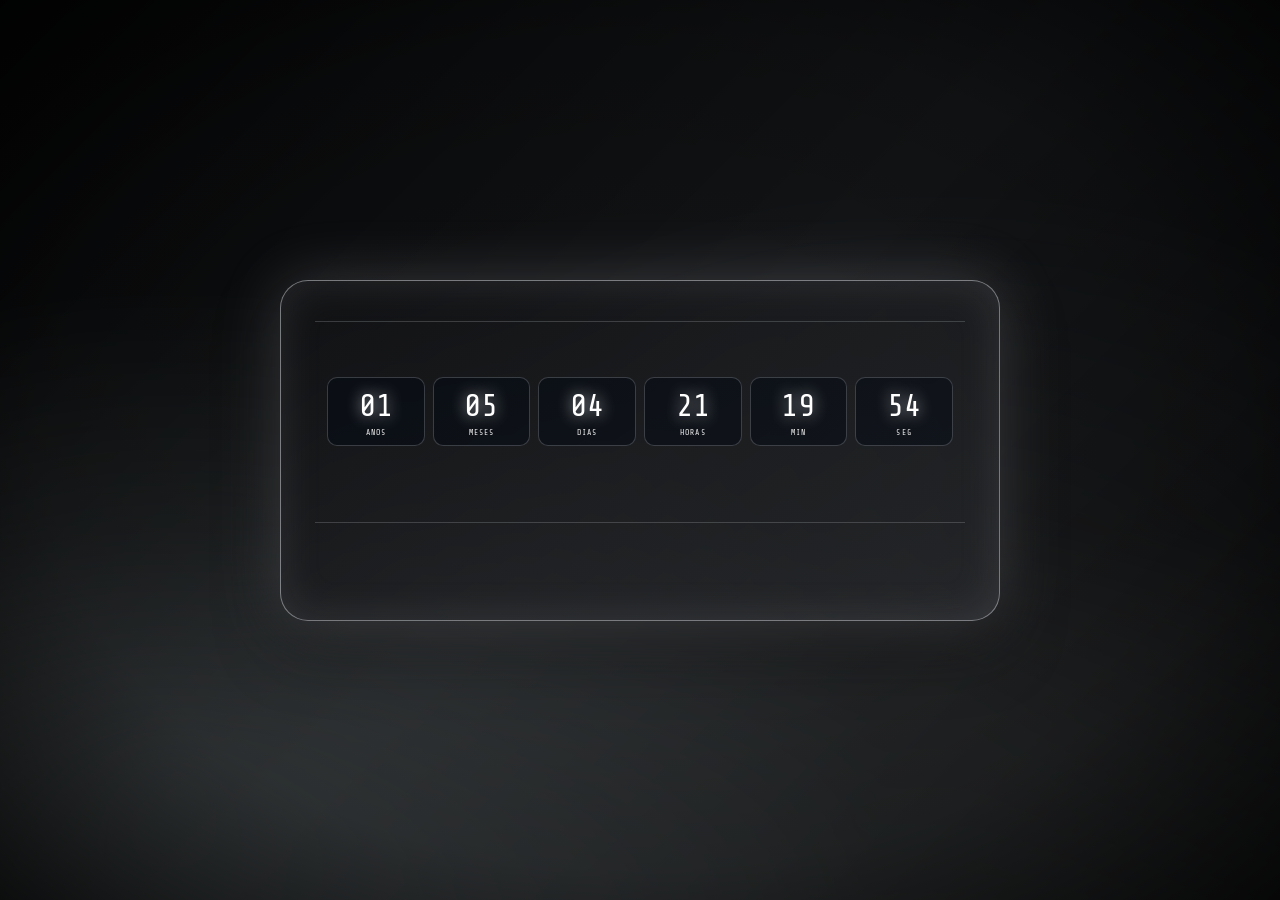
==== commit ddc6a914: "Update index.html" ====
--- a/index.html
+++ b/index.html
@@ -413,7 +413,7 @@
         },
         {
           id: 'goth', nome: 'O Portal das Sombras',
-          inicio: '2026-04-03T00:00:00-03:00', fim: '2026-05-08T23:59:59-03:00',
+          inicio: '2026-04-03T00:00:00-03:00', fim: '2026-05-07T23:59:59-03:00',
           url: 'https://2p666.github.io/goth/',
           ambiente: {
             background: 'img/gothGround.jfif',
@@ -426,6 +426,24 @@
               { src: 'img/goth-ornamento-esquerda.png', left: '0', top: '0', width: '27vw', rotate: '0deg', opacity: .84 },
               { src: 'img/goth-ornamento-direita.png', left: '73vw', top: '0', width: '27vw', rotate: '0deg', opacity: .84 },
               { src: 'img/goth-cruz.png', left: '45vw', top: '70vh', width: '10vw', rotate: '0deg', opacity: .78 }
+            ]
+          }
+        },
+        {
+          id: 'relicario', nome: 'O Relicário',
+          inicio: '2026-05-08T00:00:00-03:00', fim: '2026-05-08T23:59:59-03:00',
+          url: 'https://2p666.github.io/Vitoriano/',
+          ambiente: {
+            background: 'img/relicario-fundo.jpg',
+            accent: '#c9b2e8', rgb: '201, 178, 232', soft: '#f5edff',
+            panel: 'linear-gradient(145deg, rgba(13, 7, 23, .90), rgba(58, 33, 79, .70))',
+            overlay: 'radial-gradient(circle at 50% 42%, rgba(181, 123, 255, .17), transparent 34%), linear-gradient(135deg, rgba(0,0,0,.86), rgba(90,44,128,.16), rgba(0,0,0,.86))',
+            hide: ['moon', 'cemiterio', 'mist', 'bats', 'star'],
+            imagens: ['img/relicario-01.png', 'img/relicario-02.png', 'img/relicario-03.png', 'img/relicario-04.png'],
+            assets: [
+              { src: 'img/relicario-canto-esquerdo.png', left: '0', top: '0', width: '25vw', rotate: '0deg', opacity: .88 },
+              { src: 'img/relicario-canto-direito.png', left: '75vw', top: '0', width: '25vw', rotate: '0deg', opacity: .88 },
+              { src: 'img/relicario-chave.png', left: '45vw', top: '72vh', width: '10vw', rotate: '0deg', opacity: .82 }
             ]
           }
         },
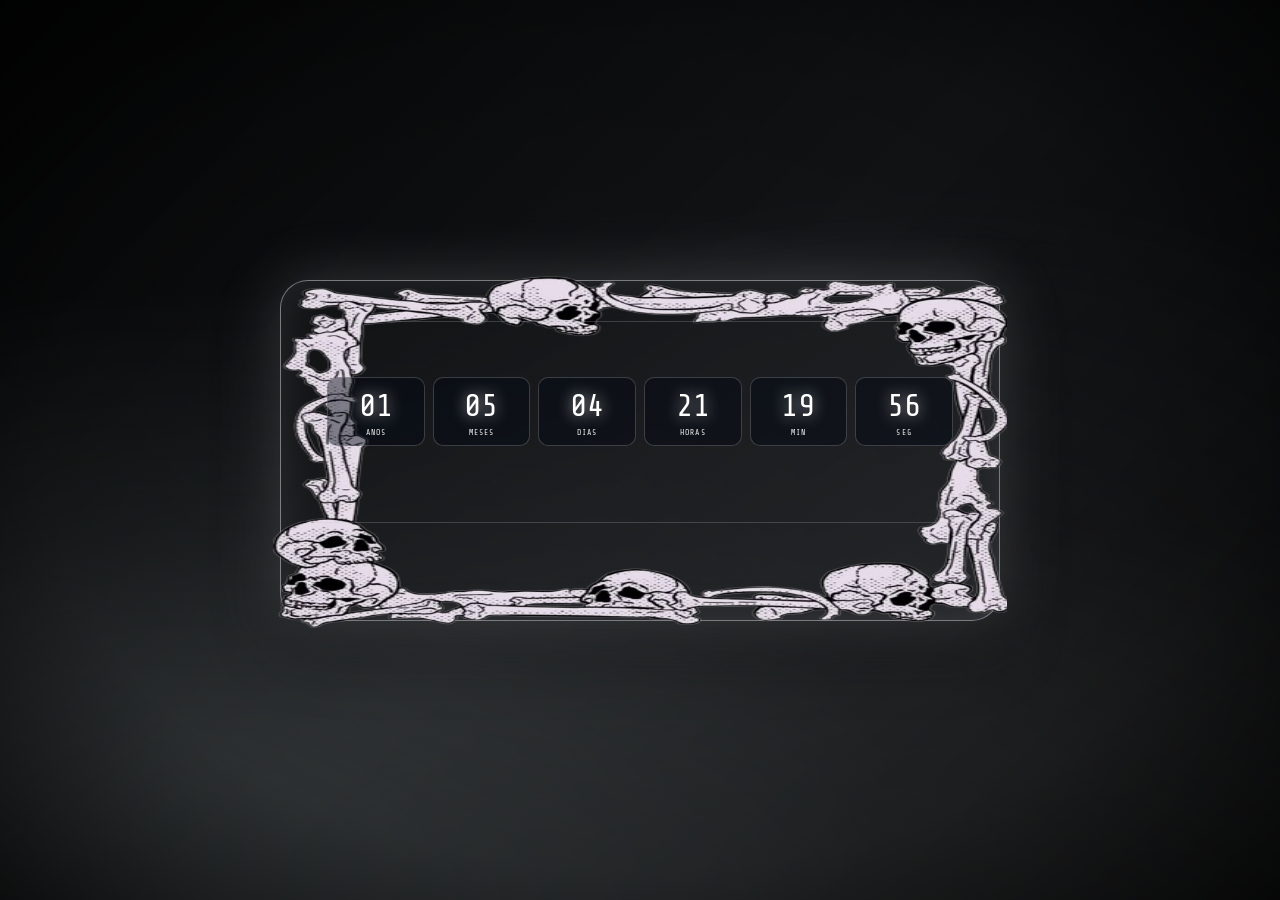
==== commit 63a6fd84: "Update index.html" ====
--- a/index.html
+++ b/index.html
@@ -223,6 +223,7 @@
     }
 
     .portal-panel {
+      position: relative;
       width: min(720px, 100%);
       padding: 40px 34px 30px;
       text-align: center;
@@ -234,6 +235,19 @@
       backdrop-filter: blur(12px);
       transition: border-color .8s ease, background .8s ease, box-shadow .8s ease, transform .7s ease;
     }
+
+    #contador-moldura {
+      position: absolute;
+      inset: -8px;
+      z-index: 3;
+      display: none;
+      width: calc(100% + 16px);
+      height: calc(100% + 16px);
+      object-fit: fill;
+      pointer-events: none;
+    }
+
+    .portal-panel > :not(#contador-moldura) { position: relative; z-index: 4; }
 
     .portal-panel.previewing { transform: scale(1.018); }
     .overline { margin: 0 0 13px; color: var(--accent-soft); font: 10px 'Share Tech Mono', monospace; letter-spacing: 4px; text-transform: uppercase; }
@@ -312,6 +326,7 @@
 
   <main>
     <section class="portal-panel" id="portalPanel">
+      <img id="contador-moldura" alt="">
       <div class="counter-box">
         <p class="counter-status" id="counterStatus"></p>
         <div class="slots" id="slots"></div>
@@ -354,6 +369,7 @@
           accent: '#bfc2c7', rgb: '191, 194, 199', soft: '#f1f1f1',
           panel: 'linear-gradient(145deg, rgba(18,19,21,.86), rgba(45,47,51,.56))',
           overlay: 'linear-gradient(135deg, rgba(8,9,10,.78), rgba(210,210,210,.05) 50%, rgba(0,0,0,.86))',
+          molduraContador: 'img/goth.png',
           hide: [], assets: []
         }
       },
@@ -366,6 +382,7 @@
             background: 'img/primeiro-fundo.jfif',
             accent: '#b63947', rgb: '182, 57, 71', soft: '#ffd7dc',
             panel: 'linear-gradient(135deg, rgba(26, 9, 12, .88), rgba(62, 17, 22, .68))',
+            molduraContador: 'img/b.png',
             overlay: 'linear-gradient(90deg, rgba(0,0,0,.83), rgba(115,18,31,.18), rgba(0,0,0,.8))',
             hide: ['moon', 'cemiterio', 'mist', 'bats', 'star'],
             imagens: ['img/primeiro-01.png', 'img/primeiro-02.png'],
@@ -383,6 +400,7 @@
             background: 'img/seis-fundo.png',
             accent: '#ff5c6c', rgb: '255, 92, 108', soft: '#ffe0e3',
             panel: 'linear-gradient(145deg, rgba(45,9,17,.82), rgba(94,19,33,.57))',
+            molduraContador: 'img/moldP.png',
             overlay: 'radial-gradient(circle at 50% 48%, rgba(255,95,125,.18), transparent 37%), linear-gradient(180deg, rgba(24,3,10,.62), rgba(0,0,0,.76))',
             hide: ['moon', 'cemiterio', 'mist', 'bats', 'star'],
             imagens: ['img/seis-01.png', 'img/seis-02.png'],
@@ -400,6 +418,7 @@
             background: 'img/groundKitty.jfif',
             accent: '#ff8fbe', rgb: '255, 143, 190', soft: '#ffe1ee',
             panel: 'linear-gradient(145deg, rgba(255,244,250,.86), rgba(255,161,203,.47))',
+            molduraContador: 'img/moldH.png',
             overlay: 'linear-gradient(135deg, rgba(255,229,241,.42), rgba(255,112,174,.14), rgba(250,191,218,.38))',
             hide: ['moon', 'cemiterio', 'mist', 'bats', 'star'],
             imagens: ['img/hello-01.png', 'img/hello-02.png', 'img/hello-03.png', 'img/hello-04.png'],
@@ -419,24 +438,26 @@
             background: 'img/gothGround.jfif',
             accent: '#eee9ff', rgb: '238, 233, 255', soft: '#ffffff',
             panel: 'linear-gradient(145deg, rgba(7,5,14,.91), rgba(33,19,47,.72))',
+            molduraContador: 'img/moldG.png',
             overlay: 'linear-gradient(120deg, rgba(0,0,0,.86), rgba(194,135,255,.10), rgba(0,0,0,.82))',
             hide: ['moon', 'cemiterio', 'mist', 'bats', 'star'],
-            imagens: ['img/g1.png', 'img/g2.png', 'img/g3.png'],
+            imagens: ['img/g0.png', 'img/.png', 'img/g.png'],
             assets: [
-              { src: 'img/goth-ornamento-esquerda.png', left: '0', top: '0', width: '27vw', rotate: '0deg', opacity: .84 },
-              { src: 'img/goth-ornamento-direita.png', left: '73vw', top: '0', width: '27vw', rotate: '0deg', opacity: .84 },
-              { src: 'img/goth-cruz.png', left: '45vw', top: '70vh', width: '10vw', rotate: '0deg', opacity: .78 }
+              { src: 'img/g1.png', left: '0', top: '0', width: '27vw', rotate: '0deg', opacity: .84 },
+              { src: 'img/g3.png', left: '73vw', top: '0', width: '27vw', rotate: '0deg', opacity: .84 },
+              { src: 'img/g4.png', left: '45vw', top: '70vh', width: '10vw', rotate: '0deg', opacity: .78 }
             ]
           }
         },
         {
           id: 'relicario', nome: 'O Relicário',
-          inicio: '2026-05-08T00:00:00-03:00', fim: '2026-05-08T23:59:59-03:00',
+          inicio: '2026-07-01T00:00:00-03:00', fim: null,
           url: 'https://2p666.github.io/Vitoriano/',
           ambiente: {
             background: 'img/relicario-fundo.jpg',
             accent: '#c9b2e8', rgb: '201, 178, 232', soft: '#f5edff',
             panel: 'linear-gradient(145deg, rgba(13, 7, 23, .90), rgba(58, 33, 79, .70))',
+            molduraContador: 'img/moldG.png',
             overlay: 'radial-gradient(circle at 50% 42%, rgba(181, 123, 255, .17), transparent 34%), linear-gradient(135deg, rgba(0,0,0,.86), rgba(90,44,128,.16), rgba(0,0,0,.86))',
             hide: ['moon', 'cemiterio', 'mist', 'bats', 'star'],
             imagens: ['img/relicario-01.png', 'img/relicario-02.png', 'img/relicario-03.png', 'img/relicario-04.png'],
@@ -449,12 +470,13 @@
         },
         {
           id: 'gogh', nome: 'Noite Estrelada',
-          inicio: '2026-05-09T00:00:00-03:00', fim: null,
+          inicio: '2026-05-09T00:00:00-03:00', fim: '2026-06-30T23:59:59-03:00',
           url: 'https://2p666.github.io/gogh/index.html',
           ambiente: {
             background: 'img/gogh-fundo.jpg',
             accent: '#f0c547', rgb: '240, 197, 71', soft: '#fff0ac',
             panel: 'linear-gradient(145deg, rgba(3,15,54,.87), rgba(9,48,112,.61))',
+            molduraContador: 'img/moldGo.png',
             overlay: 'radial-gradient(circle at 80% 17%, rgba(245,195,61,.35), transparent 15%), linear-gradient(160deg, rgba(1,9,42,.4), rgba(3,8,32,.70))',
             hide: ['cemiterio', 'bats'],
             imagens: ['img/gogh-01.png', 'img/gogh-02.png', 'img/gogh-03.png'],
@@ -471,6 +493,7 @@
         ambiente: {
           background: 'img/saló.webp', accent: '#e63a3a', rgb: '230, 58, 58', soft: '#ffd2d2',
           panel: 'linear-gradient(145deg, rgba(21,0,0,.91), rgba(88,0,0,.62))',
+          molduraContador: 'img/MoldEs.png',
           overlay: 'radial-gradient(circle at 50% 50%, rgba(207,0,0,.20), rgba(0,0,0,.9) 67%)',
           hide: ['moon', 'cemiterio', 'mist', 'bats', 'star'],
           imagens: ['img/666-0.png', 'img/666-02.png'],
@@ -498,6 +521,7 @@
     const selectedDate = document.getElementById('selectedDate');
     const selectedTheme = document.getElementById('selectedTheme');
     const portalPanel = document.getElementById('portalPanel');
+    const contadorMoldura = document.getElementById('contador-moldura');
     const openButton = document.getElementById('openButton');
     const nowButton = document.getElementById('nowButton');
     const moonImage = document.getElementById('moon-image');
@@ -639,6 +663,13 @@
       scene.style.setProperty('--scene-overlay', tema.overlay || 'none');
       portalPanel.style.background = tema.panel;
       portalPanel.style.color = tema.soft;
+      if (tema.molduraContador) {
+        contadorMoldura.src = tema.molduraContador;
+        contadorMoldura.style.display = 'block';
+      } else {
+        contadorMoldura.removeAttribute('src');
+        contadorMoldura.style.display = 'none';
+      }
       portalPanel.classList.toggle('previewing', Boolean(destino));
       moonImage.style.display = esconder.has('moon') ? 'none' : (CONFIG.reino.lua ? 'block' : 'none');
       cemeteryImage.style.display = esconder.has('cemiterio') ? 'none' : (CONFIG.reino.cemiterio ? 'block' : 'none');
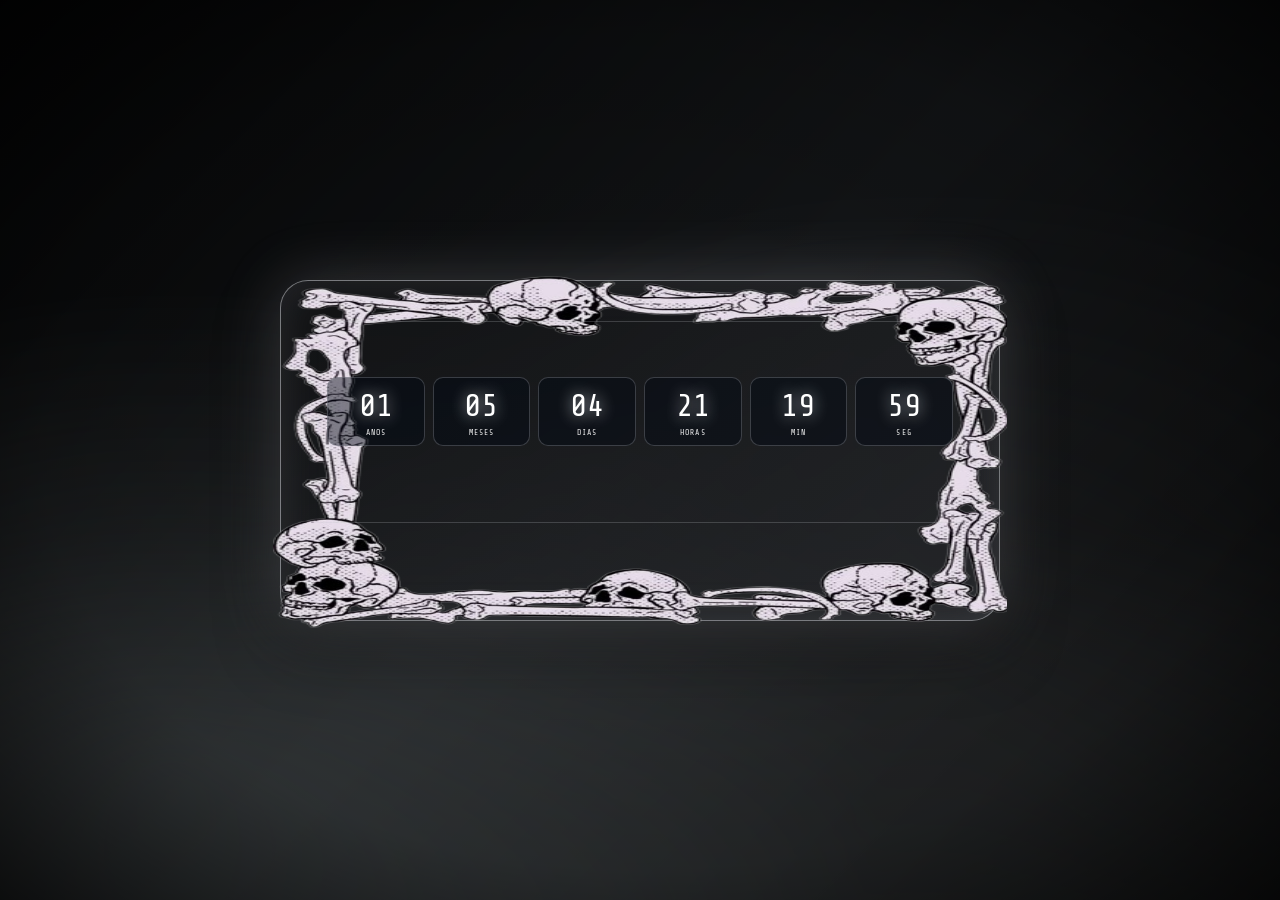
==== commit ba75c404: "Update index.html" ====
--- a/index.html
+++ b/index.html
@@ -359,7 +359,7 @@
       // Coloque o arquivo na pasta img/ e troque o caminho abaixo.
       fundoGeral: 'img/fundo-geral.jpg',
       reino: {
-        background: 'img/back.JPG', // usado apenas se fundoGeral ficar vazio
+        background: 'img/back.jpg', // usado apenas se fundoGeral ficar vazio
         lua: 'img/moon.png',
         cemiterio: 'img/a-removebg-preview.png',
         moldura: '',
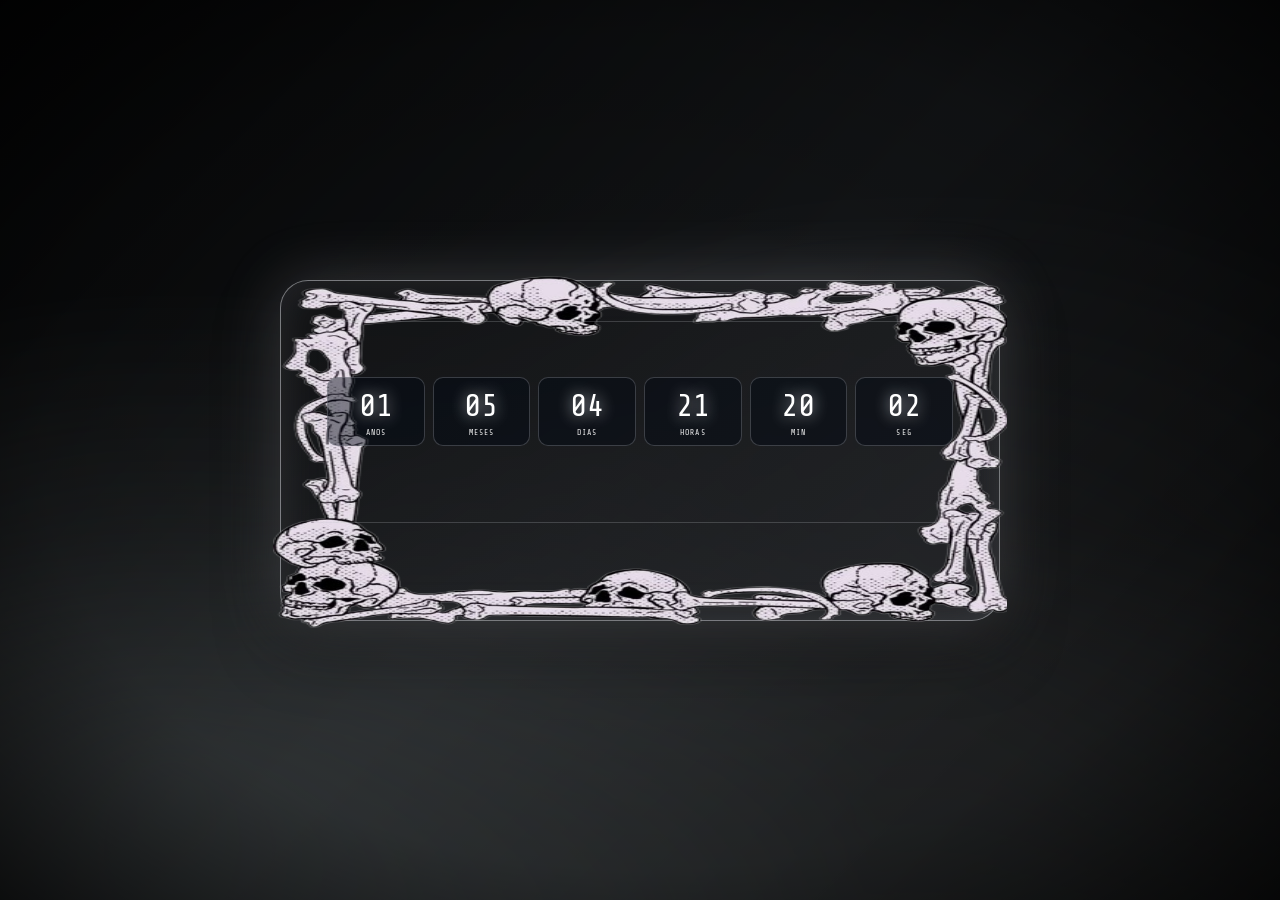
==== commit 29324e72: "Update index.html" ====
--- a/index.html
+++ b/index.html
@@ -418,7 +418,7 @@
             background: 'img/groundKitty.jfif',
             accent: '#ff8fbe', rgb: '255, 143, 190', soft: '#ffe1ee',
             panel: 'linear-gradient(145deg, rgba(255,244,250,.86), rgba(255,161,203,.47))',
-            molduraContador: 'img/moldH.png',
+            molduraContador: 'img/MoldH.png',
             overlay: 'linear-gradient(135deg, rgba(255,229,241,.42), rgba(255,112,174,.14), rgba(250,191,218,.38))',
             hide: ['moon', 'cemiterio', 'mist', 'bats', 'star'],
             imagens: ['img/hello-01.png', 'img/hello-02.png', 'img/hello-03.png', 'img/hello-04.png'],
